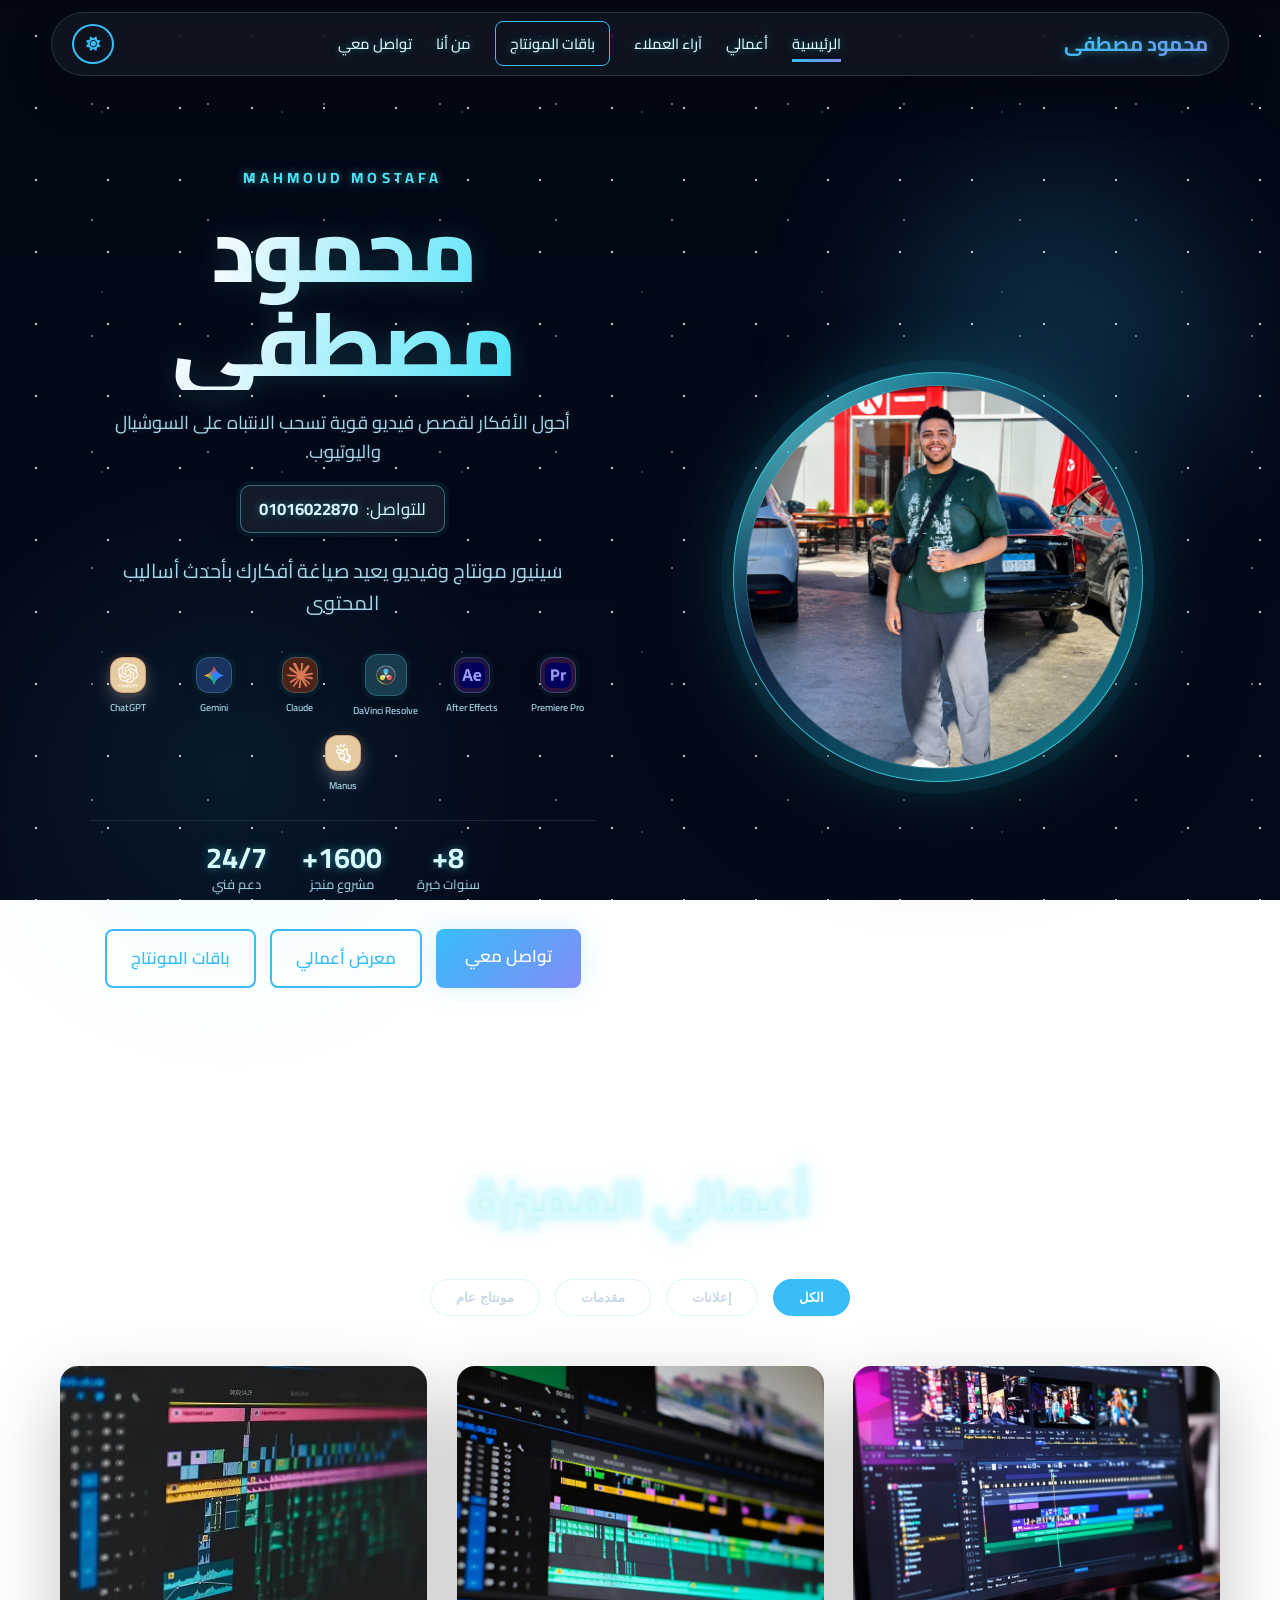
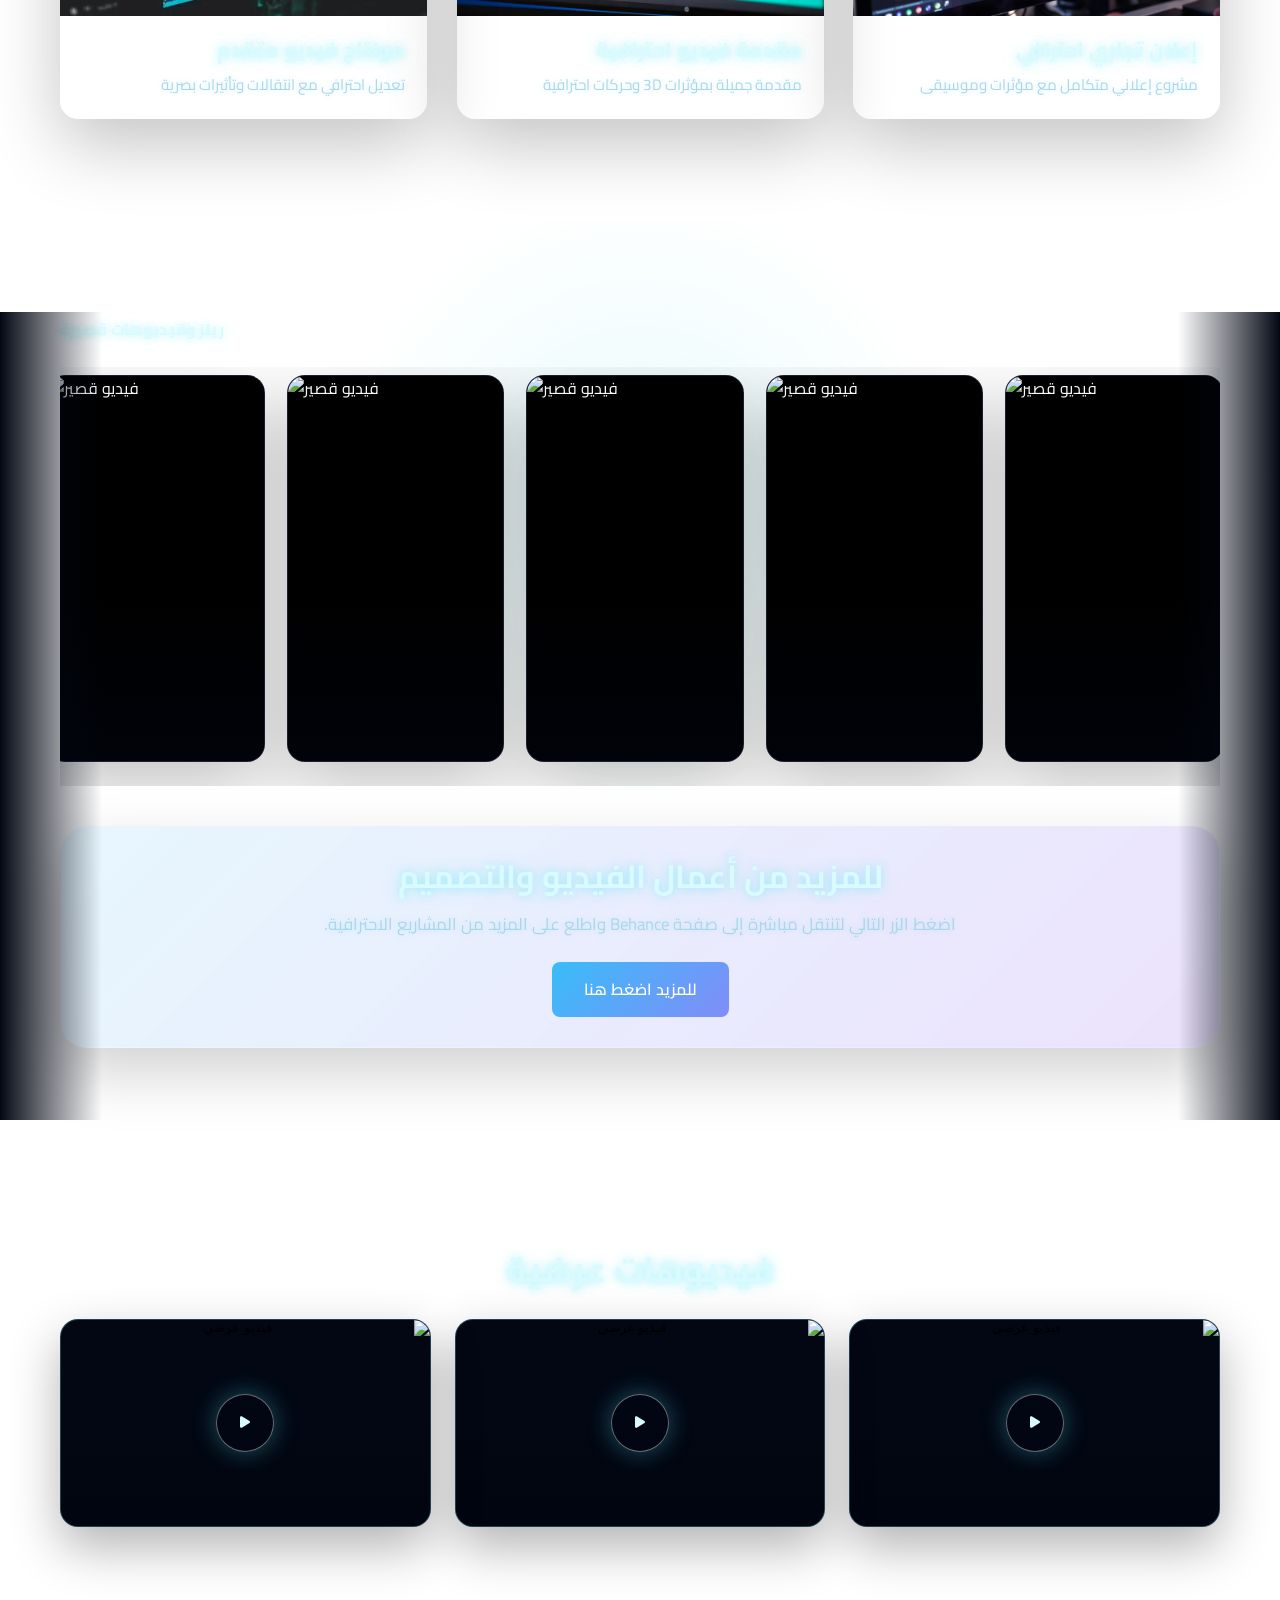
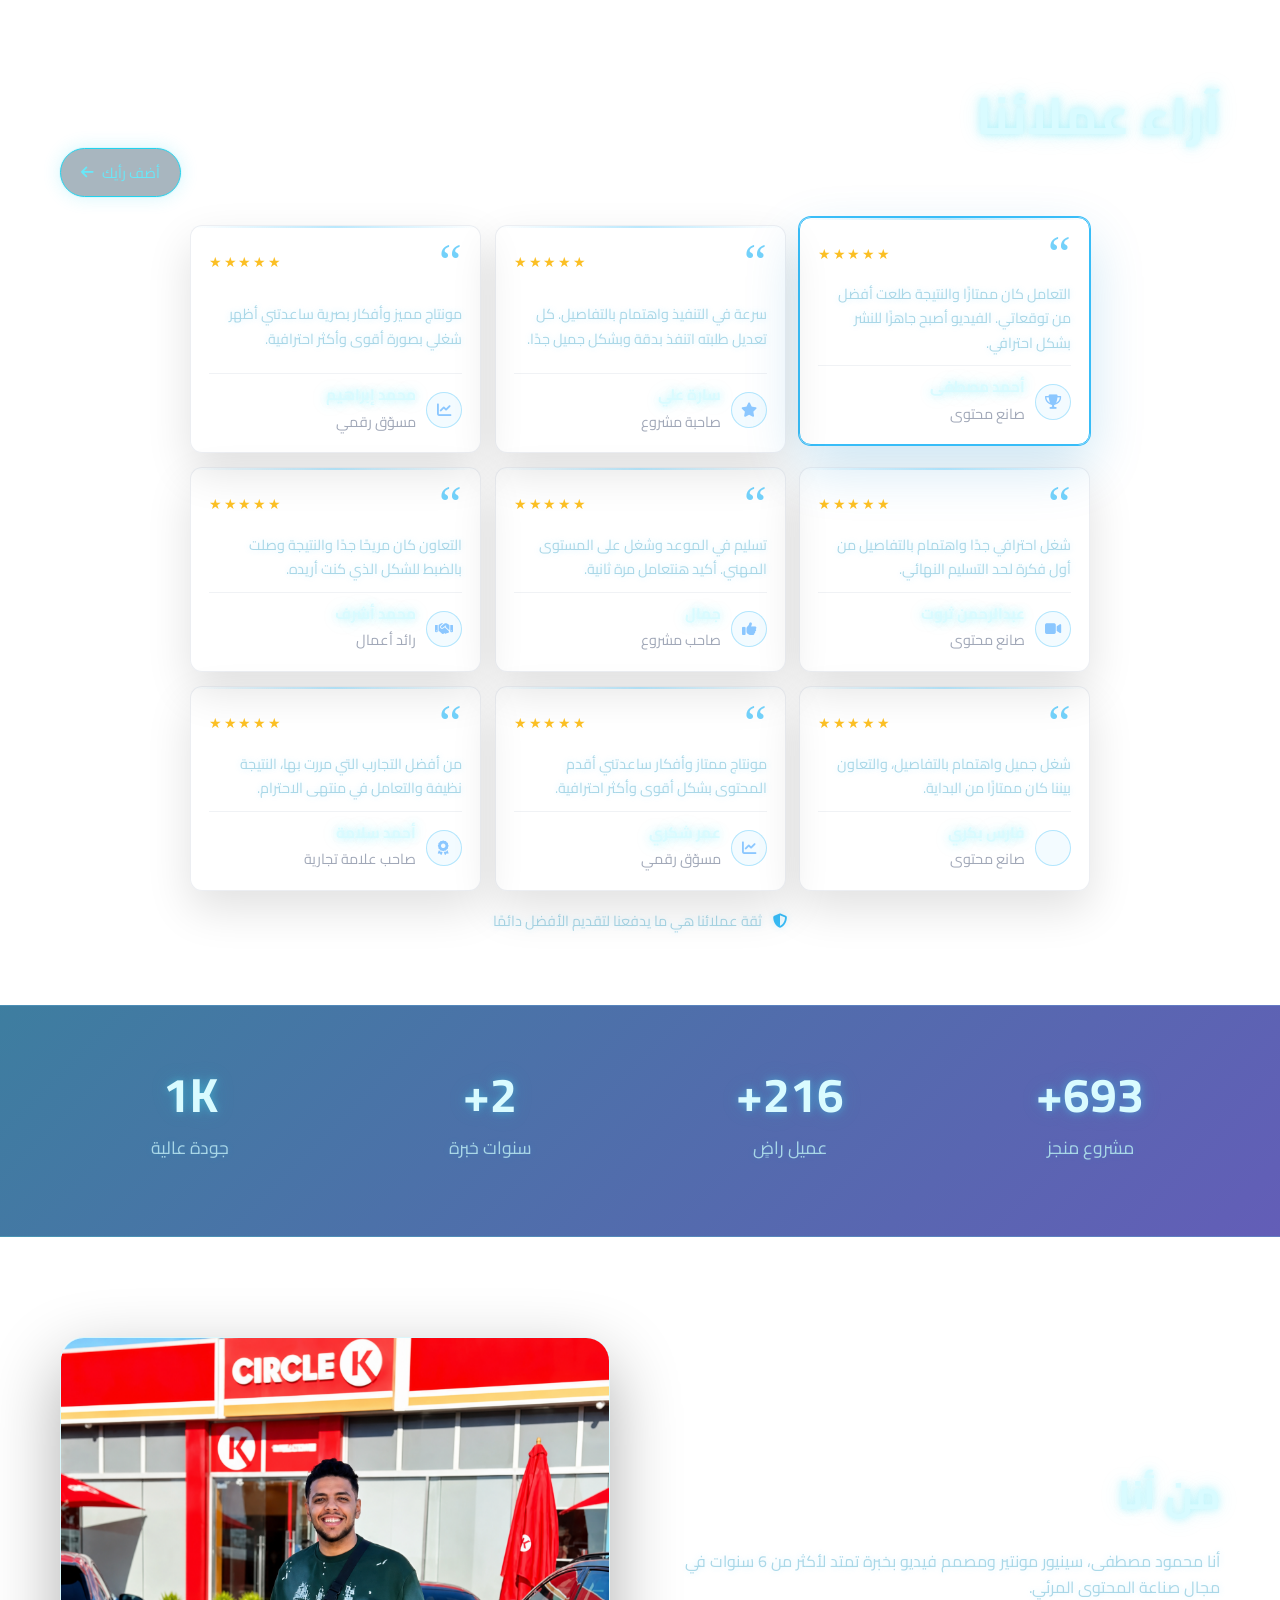
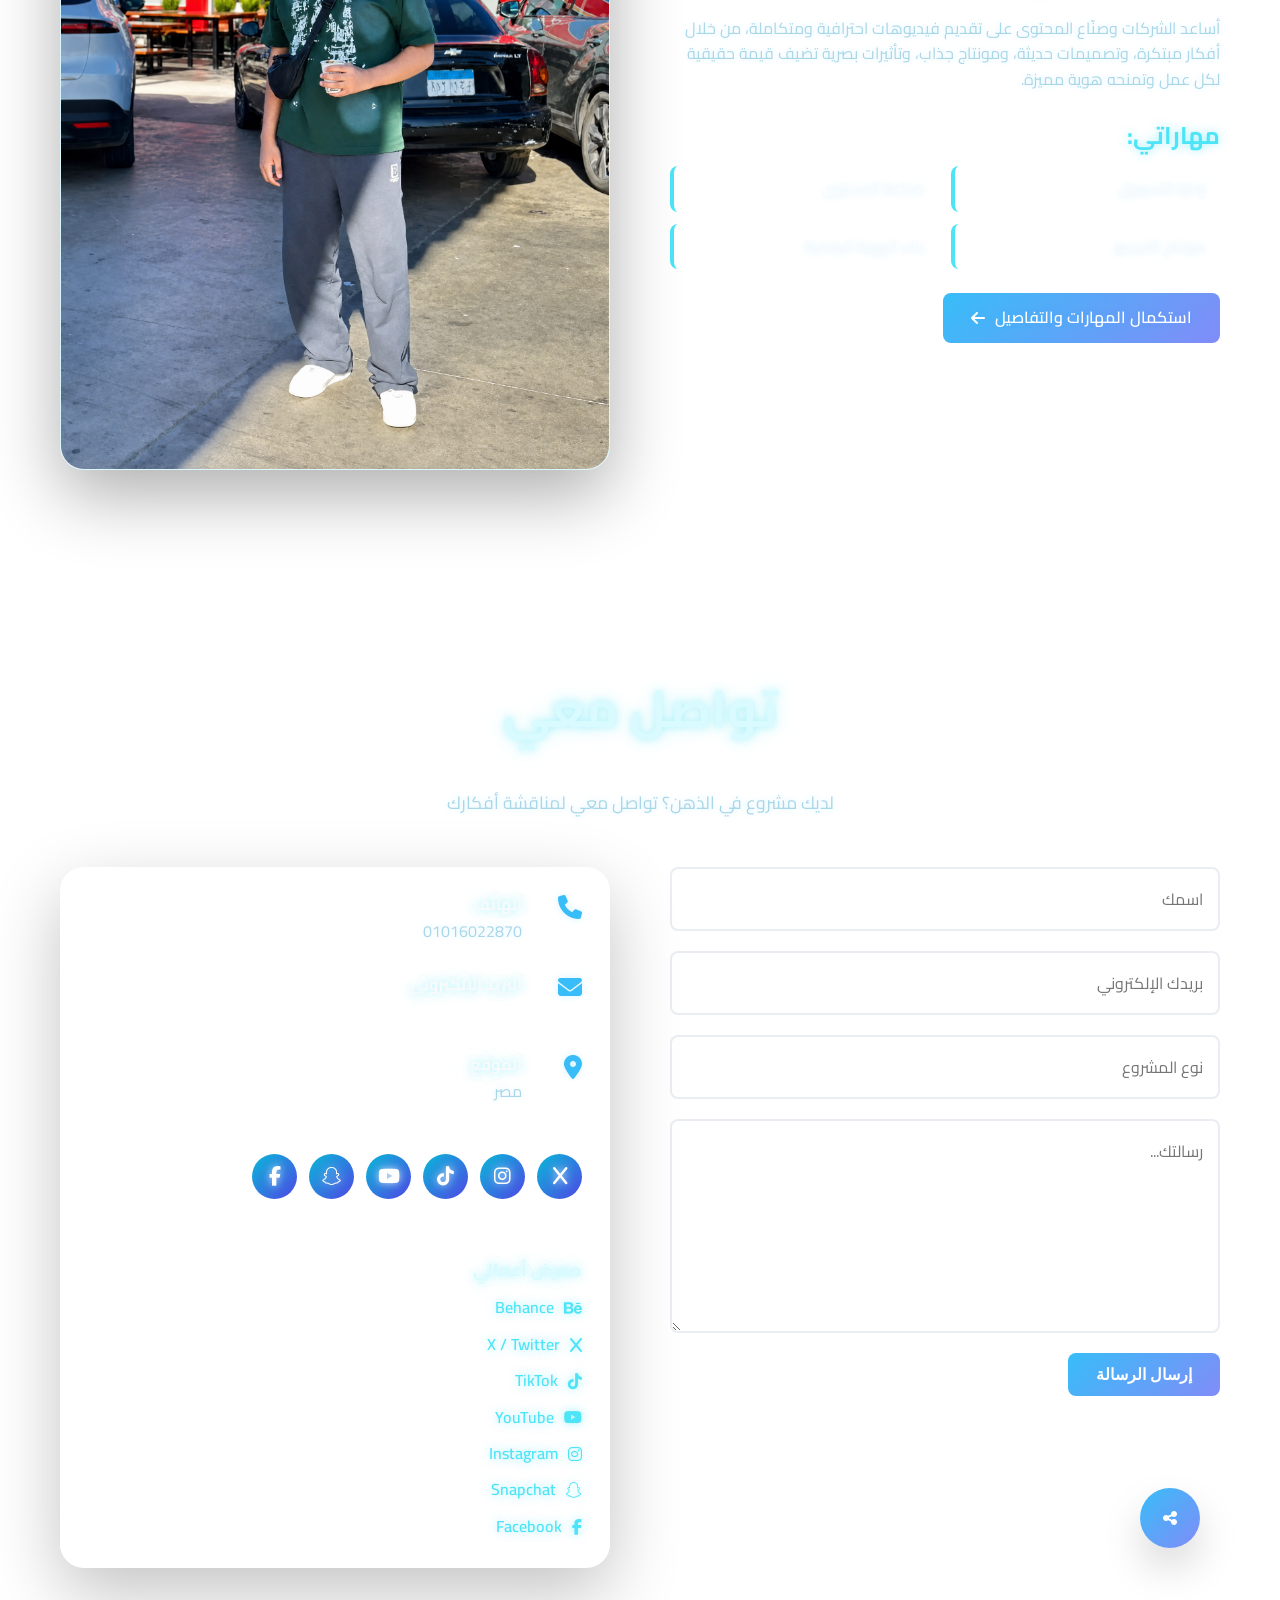
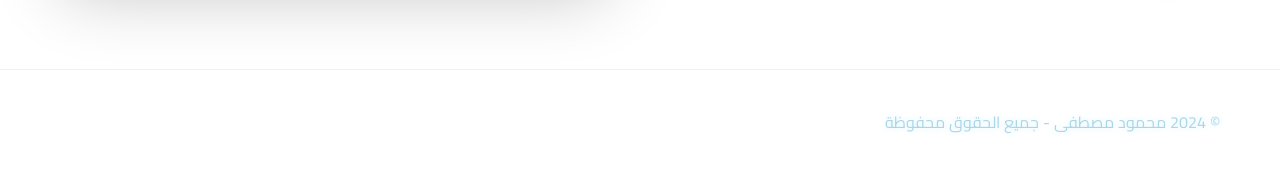
==== index.html @ 80c5bb88 "Add files via upload" ====
<!DOCTYPE html>
<html lang="ar" dir="rtl">
<head>
    <meta charset="UTF-8">
    <meta name="viewport" content="width=device-width, initial-scale=1.0">
    <meta name="description" content="موقع محمود مصطفى لمونتاج الفيديو وتصميم المحتوى الإبداعي، متخصص في إعلانات 4K، مقدمات وسوشيال ميديا.">
    <title>محمود مصطفى - مصمم فيديو واحترافي المونتاج</title>
    <link rel="stylesheet" href="https://cdnjs.cloudflare.com/ajax/libs/font-awesome/6.4.0/css/all.min.css" referrerpolicy="no-referrer" />
    <link rel="stylesheet" href="css/style.css">
    <script type="application/ld+json">
    {
      "@context": "https://schema.org",
      "@type": "Person",
      "name": "Mahmoud Mostafa",
      "alternateName": "Mahmoud Mostafa",
      "jobTitle": "Video Editor",
      "url": "http://localhost:8000/",
      "telephone": "+201016022870",
      "sameAs": [
        "https://www.youtube.com/@Video._.editor-M",
        "https://www.facebook.com/mido.gamd.56/",
        "https://www.tiktok.com/@mahmoud.m.salama1",
        "https://www.behance.net/midofox3"
      ]
    }
    </script>
</head>
<body>
    <!-- Navigation Bar -->
    <nav class="navbar">
        <div class="container">
            <div class="logo">
                <h1 data-i18n="brandName">محمود مصطفى</h1>
                <p class="subtitle" data-i18n="brandSubtitle">مصمم فيديو احترافي</p>
            </div>
            <ul class="nav-menu">
                <li><a href="#home" class="active" data-i18n="navHome">الرئيسية</a></li>
                <li><a href="#portfolio" data-i18n="navPortfolio">أعمالي</a></li>
                <li><a href="#reviews" data-i18n="navShop">آراء العملاء</a></li>
                <li><a class="packages-nav-btn" href="editing-packages.html">باقات المونتاج</a></li>
                <li><a href="about.html" data-i18n="navAbout">معلومات</a></li>
                <li><a href="#contact" data-i18n="navContact">تواصل معي</a></li>
            </ul>
            <div class="nav-actions">
                <button id="themeToggle" class="btn btn-secondary theme-toggle-btn" type="button" aria-label="تبديل الوضع" data-i18n="themeButtonDark">
                    <span class="theme-icon"><i class="fa-solid fa-moon"></i></span>
                </button>
            </div>
                <button class="hamburger" type="button" aria-label="فتح القائمة" aria-expanded="false">
                <span></span>
                <span></span>
                <span></span>
                </button>
        </div>
    </nav>

    <!-- Hero Section -->
    <section id="home" class="hero">
        <div class="hero-content">
            <p class="hero-small-title">Mahmoud Mostafa</p>
            <h1> محمود مصطفى</h1>
            <p class="hero-tagline">أحول الأفكار لقصص فيديو قوية تسحب الانتباه على السوشيال واليوتيوب.</p>
            <p class="hero-phone">للتواصل: <a href="tel:01016022870">01016022870</a></p>
            <p class="hero-desc">سينيور مونتاج وفيديو يعيد صياغة أفكارك بأحدث أساليب المحتوى</p>
            <div class="software-stack" aria-label="البرامج والأدوات المستخدمة">
                <span class="software-item premiere"><img src="logos/download-removebg-preview.png" alt="Premiere Pro" onerror="this.hidden=true"><i class="icon-fallback fab fa-adobe" aria-hidden="true"></i><small>Premiere Pro</small></span>
                <span class="software-item after-effects"><img src="logos/download__1_-removebg-preview.png" alt="After Effects" onerror="this.hidden=true"><i class="icon-fallback fab fa-adobe" aria-hidden="true"></i><small>After Effects</small></span>
                <span class="software-item davinci"><img src="logos/images-removebg-preview.png" alt="DaVinci Resolve" onerror="this.hidden=true"><i class="icon-fallback fas fa-film" aria-hidden="true"></i><small>DaVinci Resolve</small></span>
                <span class="software-item claude"><img src="logos/download__2_-removebg-preview.png" alt="Claude" onerror="this.hidden=true"><i class="icon-fallback fas fa-comment-dots" aria-hidden="true"></i><small>Claude</small></span>
                <span class="software-item gemini"><img src="logos/download__1_-removebg-preview (1).png" alt="Gemini" onerror="this.hidden=true"><i class="icon-fallback fas fa-wand-magic-sparkles" aria-hidden="true"></i><small>Gemini</small></span>
                <span class="software-item chatgpt"><img src="logos/download-removebg-preview (1).png" alt="ChatGPT" onerror="this.hidden=true"><i class="icon-fallback fas fa-robot" aria-hidden="true"></i><small>ChatGPT</small></span>
                <span class="software-item manus"><img src="logos/download__3_-removebg-preview.png" alt="Manus" onerror="this.hidden=true"><i class="icon-fallback fas fa-brain" aria-hidden="true"></i><small>Manus</small></span>
            </div>
            <div class="hero-stats" aria-label="إحصائيات محمود مصطفى">
                <div class="hero-stat"><strong>8+</strong><span>سنوات خبرة</span></div>
                <div class="hero-stat"><strong>1600+</strong><span>مشروع منجز</span></div>
                <div class="hero-stat"><strong>24/7</strong><span>دعم فني</span></div>
            </div>
            <div class="hero-buttons">
                <a href="#contact" class="btn btn-primary">تواصل معي</a>
                <a href="#portfolio" class="btn btn-secondary">معرض أعمالي</a>
                <a href="editing-packages.html" class="btn btn-secondary">باقات المونتاج</a>
            </div>
        </div>
        <div class="hero-background">
            <div class="profile-card">
                <div class="profile-glow"></div>
                <img src="images/cleaned_background_enhanced.png" alt="محمود مصطفى" class="hero-photo">
            </div>
        </div>
    </section>

    <!-- Portfolio Section -->
    <section id="portfolio" class="portfolio">
        <div class="container">
            <h2 class="section-title">أعمالي المميزة</h2>
            <div class="filter-buttons">
                <button class="filter-btn active" data-filter="all">الكل</button>
                <button class="filter-btn" data-filter="promo">إعلانات</button>
                <button class="filter-btn" data-filter="intro">مقدمات</button>
                <button class="filter-btn" data-filter="edit">مونتاج عام</button>
            </div>
            
            <div class="portfolio-grid">
                <div class="portfolio-item" data-category="promo" onclick="window.open('https://www.behance.net/gallery/236027327/reel-islamgroub-marketing-agency-egypet', '_blank', 'noopener,noreferrer')">
                    <div class="portfolio-image">
                        <img src="images/1159372.png" alt="شاشة مونتاج وفيديو تجهيز المشروع">
                    </div>
                    <div class="portfolio-info">
                        <h3>إعلان تجاري احترافي</h3>
                        <p>مشروع إعلاني متكامل مع مؤثرات وموسيقى</p>
                    </div>
                </div>

                <div class="portfolio-item" data-category="intro" onclick="window.open('https://www.behance.net/gallery/244733517/For-an-English-courses-company', '_blank', 'noopener,noreferrer')">
                    <div class="portfolio-image">
                        <img src="images/تحرير-الفديو.png" alt="واجهة تحرير فيديو ولوحة ألوان">
                    </div>
                    <div class="portfolio-info">
                        <h3>مقدمة فيديو احترافية</h3>
                        <p>مقدمة جميلة بمؤثرات 3D وحركات احترافية</p>
                    </div>
                </div>

                <div class="portfolio-item" data-category="edit" onclick="window.open('https://www.behance.net/gallery/236021239/reel-wosoolnet-marketing-agency-saudia-AR', '_blank', 'noopener,noreferrer')">
                    <div class="portfolio-image">
                        <img src="images/أهمية-مونتاج-الفيديو.png" alt="شاشة تحرير فيديو ومونتاج متقدم">
                    </div>
                    <div class="portfolio-info">
                        <h3>مونتاج فيديو متقدم</h3>
                        <p>تعديل احترافي مع انتقالات وتأثيرات بصرية</p>
                    </div>
                </div>
            </div>
        </div>
    </section>

    <!-- Video Gallery Section -->
    <section id="videos" class="video-gallery">
        <div class="container">
            <h2 class="section-title">ريلز وفيديوهات قصيرة</h2>
            <div class="video-grid" id="videoGrid"></div>
            <div class="video-cta-card">
                <div class="video-cta-content">
                    <h3>للمزيد من أعمال الفيديو والتصميم</h3>
                    <p>اضغط الزر التالي لتنتقل مباشرة إلى صفحة Behance واطلع على المزيد من المشاريع الاحترافية.</p>
                    <a class="btn btn-primary video-cta-btn" href="https://www.behance.net/midofox3" target="_blank" rel="noopener noreferrer">للمزيد اضغط هنا</a>
                </div>
            </div>
        </div>
    </section>

    <!-- Horizontal Video Section -->
    <section id="horizontal-videos" class="horizontal-video-gallery">
        <div class="container">
            <h2 class="section-title">فيديوهات عرضية</h2>
            <div class="horizontal-video-grid" id="horizontalVideoGrid"></div>
        </div>
    </section>

    <!-- Client Reviews Section -->
    <section id="reviews" class="reviews-section">
        <div class="container">
            <div class="reviews-heading">
                <div>
                    <h2 class="section-title">آراء عملائنا</h2>
                </div>
                <button class="reviews-add-btn" id="reviewsAddButton" type="button">أضف رأيك <i class="fas fa-arrow-left"></i></button>
            </div>

            <form class="review-form" id="reviewForm" hidden>
                <div class="review-form-fields">
                    <input name="reviewerName" type="text" placeholder="اسمك" required>
                    <input name="reviewerRole" type="text" placeholder="مجالك أو وظيفتك" required>
                    <div class="review-rating" role="radiogroup" aria-label="التقييم">
                        <input name="reviewRating" type="hidden" value="5">
                        <button class="rating-star is-selected" type="button" data-rating="1" aria-label="نجمة واحدة">★</button>
                        <button class="rating-star is-selected" type="button" data-rating="2" aria-label="نجمتان">★</button>
                        <button class="rating-star is-selected" type="button" data-rating="3" aria-label="3 نجوم">★</button>
                        <button class="rating-star is-selected" type="button" data-rating="4" aria-label="4 نجوم">★</button>
                        <button class="rating-star is-selected" type="button" data-rating="5" aria-label="5 نجوم">★</button>
                    </div>
                </div>
                <textarea name="reviewText" rows="3" placeholder="اكتب رأيك في التعامل والنتيجة" required></textarea>
                <div class="review-form-actions">
                    <button class="btn btn-primary" type="submit">نشر الرأي</button>
                </div>
            </form>

            <div class="reviews-grid" aria-live="polite">
                <article class="review-card is-active">
                    <div class="review-card-top">
                        <span class="review-quote" aria-hidden="true">“</span>
                        <div class="review-stars" aria-label="5 نجوم">★★★★★</div>
                    </div>
                    <p>التعامل كان ممتازًا والنتيجة طلعت أفضل من توقعاتي. الفيديو أصبح جاهزًا للنشر بشكل احترافي.</p>
                    <div class="review-author">
                        <span class="review-author-icon" aria-hidden="true"><i class="fas fa-trophy"></i></span>
                        <div><h3>أحمد مصطفى</h3><span>صانع محتوى</span></div>
                    </div>
                </article>
                <article class="review-card">
                    <div class="review-card-top">
                        <span class="review-quote" aria-hidden="true">“</span>
                        <div class="review-stars" aria-label="5 نجوم">★★★★★</div>
                    </div>
                    <p>سرعة في التنفيذ واهتمام بالتفاصيل. كل تعديل طلبته اتنفذ بدقة وبشكل جميل جدًا.</p>
                    <div class="review-author">
                        <span class="review-author-icon" aria-hidden="true"><i class="fas fa-star"></i></span>
                        <div><h3>سارة علي</h3><span>صاحبة مشروع</span></div>
                    </div>
                </article>
                <article class="review-card">
                    <div class="review-card-top">
                        <span class="review-quote" aria-hidden="true">“</span>
                        <div class="review-stars" aria-label="5 نجوم">★★★★★</div>
                    </div>
                    <p>مونتاج مميز وأفكار بصرية ساعدتني أظهر شغلي بصورة أقوى وأكثر احترافية.</p>
                    <div class="review-author">
                        <span class="review-author-icon" aria-hidden="true"><i class="fas fa-chart-line"></i></span>
                        <div><h3>محمد إبراهيم</h3><span>مسوّق رقمي</span></div>
                    </div>
                </article>
                <article class="review-card">
                    <div class="review-card-top"><span class="review-quote" aria-hidden="true">“</span><div class="review-stars" aria-label="5 نجوم">★★★★★</div></div>
                    <p>شغل احترافي جدًا واهتمام بالتفاصيل من أول فكرة لحد التسليم النهائي.</p>
                    <div class="review-author"><span class="review-author-icon" aria-hidden="true"><i class="fas fa-video"></i></span><div><h3>عبدالرحمن ثروت</h3><span>صانع محتوى</span></div></div>
                </article>
                <article class="review-card">
                    <div class="review-card-top"><span class="review-quote" aria-hidden="true">“</span><div class="review-stars" aria-label="5 نجوم">★★★★★</div></div>
                    <p>تسليم في الموعد وشغل على المستوى المهني. أكيد هنتعامل مرة ثانية.</p>
                    <div class="review-author"><span class="review-author-icon" aria-hidden="true"><i class="fas fa-thumbs-up"></i></span><div><h3>جمال</h3><span>صاحب مشروع</span></div></div>
                </article>
                <article class="review-card">
                    <div class="review-card-top"><span class="review-quote" aria-hidden="true">“</span><div class="review-stars" aria-label="5 نجوم">★★★★★</div></div>
                    <p>التعاون كان مريحًا جدًا والنتيجة وصلت بالضبط للشكل الذي كنت أريده.</p>
                    <div class="review-author"><span class="review-author-icon" aria-hidden="true"><i class="fas fa-handshake"></i></span><div><h3>محمد أشرف</h3><span>رائد أعمال</span></div></div>
                </article>
                <article class="review-card">
                    <div class="review-card-top"><span class="review-quote" aria-hidden="true">“</span><div class="review-stars" aria-label="5 نجوم">★★★★★</div></div>
                    <p>شغل جميل واهتمام بالتفاصيل، والتعاون بيننا كان ممتازًا من البداية.</p>
                    <div class="review-author"><span class="review-author-icon" aria-hidden="true"><i class="fas fa-sparkles"></i></span><div><h3>فارس بكري</h3><span>صانع محتوى</span></div></div>
                </article>
                <article class="review-card">
                    <div class="review-card-top"><span class="review-quote" aria-hidden="true">“</span><div class="review-stars" aria-label="5 نجوم">★★★★★</div></div>
                    <p>مونتاج ممتاز وأفكار ساعدتني أقدم المحتوى بشكل أقوى وأكثر احترافية.</p>
                    <div class="review-author"><span class="review-author-icon" aria-hidden="true"><i class="fas fa-chart-line"></i></span><div><h3>عمر شكري</h3><span>مسوّق رقمي</span></div></div>
                </article>
                <article class="review-card">
                    <div class="review-card-top"><span class="review-quote" aria-hidden="true">“</span><div class="review-stars" aria-label="5 نجوم">★★★★★</div></div>
                    <p>من أفضل التجارب التي مررت بها، النتيجة نظيفة والتعامل في منتهى الاحترام.</p>
                    <div class="review-author"><span class="review-author-icon" aria-hidden="true"><i class="fas fa-award"></i></span><div><h3>أحمد سلامة</h3><span>صاحب علامة تجارية</span></div></div>
                </article>
            </div>
            <p class="reviews-trust"><i class="fas fa-shield-alt"></i> ثقة عملائنا هي ما يدفعنا لتقديم الأفضل دائمًا</p>
        </div>
    </section>

    <!-- Stats Section -->
    <section class="stats">
        <div class="container">
            <div class="stat-item">
                <h3>1600+</h3>
                <p>مشروع منجز</p>
            </div>
            <div class="stat-item">
                <h3>500+</h3>
                <p>عميل راضٍ</p>
            </div>
            <div class="stat-item">
                <h3>6+</h3>
                <p>سنوات خبرة</p>
            </div>
            <div class="stat-item">
                <h3>4K</h3>
                <p>جودة عالية</p>
            </div>
        </div>
    </section>

    <!-- About Section -->
    <section id="about" class="about">
        <div class="container">
            <div class="about-content">
                <div class="about-text">
                    <h2 data-i18n="aboutTitle">من أنا</h2>
                    <p data-i18n="aboutIntro">أنا محمود مصطفى، أساعد الشركات والبراندات على بناء حضورها وصناعة محتواها وتسويق خدماتها من خلال حلول إبداعية متكاملة.</p>
                    <p data-i18n="aboutDetail">لا أقدم خدمة مونتاج فقط؛ أحوّل الأفكار إلى محتوى واضح ومؤثر يساعد مشروعك على الظهور والنمو.</p>
                    <h3 data-i18n="aboutSkillsTitle">مهاراتي:</h3>
                    <ul class="skills-list">
                        <li>إدارة التسويق</li>
                        <li>صناعة المحتوى</li>
                        <li>مونتاج الفيديو</li>
                        <li>بناء الهوية الرقمية</li>
                    </ul>
                    <a class="btn btn-primary about-details-btn" href="about.html">استكمال المهارات والتفاصيل <i class="fas fa-arrow-left"></i></a>
                </div>
                <div class="about-image">
                    <img src="images/cleaned_background_enhanced.png" alt="محمود مصطفى">
                </div>
            </div>
        </div>
    </section>

    <!-- Contact Section -->
    <section id="contact" class="contact">
        <div class="container">
            <h2 class="section-title" data-i18n="contactTitle">تواصل معي</h2>
            <p class="section-desc" data-i18n="contactDesc">لديك مشروع في الذهن؟ تواصل معي لمناقشة أفكارك</p>
            
            <div class="contact-container">
                <div class="contact-form">
                    <form id="contactForm">
                        <input type="text" name="name" placeholder="اسمك" required>
                        <input type="email" name="email" placeholder="بريدك الإلكتروني" required>
                        <input type="text" name="projectType" placeholder="نوع المشروع" required>
                        <textarea name="message" placeholder="رسالتك..." rows="6" required></textarea>
                        <button type="submit" class="btn btn-primary">إرسال الرسالة</button>
                    </form>
                </div>
                <div class="contact-info">
                    <div class="info-item">
                        <i class="fas fa-phone"></i>
                        <div>
                            <h4>الهاتف</h4>
                            <p>01016022870</p>
                        </div>
                    </div>
                    <div class="info-item">
                        <i class="fas fa-envelope"></i>
                        <div>
                            <h4>البريد الإلكتروني</h4>
                            <p><a href="mailto:mahmoud229sa@gmail.com">mahmoud229sa@gmail.com</a></p>
                        </div>
                    </div>
                    <div class="info-item">
                        <i class="fas fa-map-marker-alt"></i>
                        <div>
                            <h4>الموقع</h4>
                            <p>مصر</p>
                        </div>
                    </div>
                    <div class="social-links">
                        <a href="https://x.com/hooda_233" target="_blank" rel="noopener noreferrer" title="X"><i class="fab fa-x"></i></a>
                        <a href="https://www.instagram.com/hooda_2_3_0?igsh=MWt6cWJnM3VqNzc0Yw%3D%3D" target="_blank" rel="noopener noreferrer" title="Instagram"><i class="fab fa-instagram"></i></a>
                        <a href="https://www.tiktok.com/@mahmoud.m.salama1" target="_blank" rel="noopener noreferrer" title="TikTok"><i class="fab fa-tiktok"></i></a>
                        <a href="https://www.youtube.com/@Video._.editor-M" target="_blank" rel="noopener noreferrer" title="YouTube"><i class="fab fa-youtube"></i></a>
                        <a href="https://www.snapchat.com/@mahmoudzaza423?share_id=EEAjTh-YMs4&locale=en-US" target="_blank" rel="noopener noreferrer" title="Snapchat"><i class="fab fa-snapchat"></i></a>
                        <a href="https://www.facebook.com/mido.gamd.56?rdid=AMWvdU5IqCt3Bhzx&share_url=https%3A%2F%2Fwww.facebook.com%2Fshare%2F185pNppve4%2F#" target="_blank" rel="noopener noreferrer" title="Facebook"><i class="fab fa-facebook-f"></i></a>
                    </div>
                    <div class="work-links">
                        <h4>معرض أعمالي</h4>
                        <ul>
                            <li><a href="https://www.behance.net/midofox3" target="_blank" rel="noopener noreferrer"><i class="fab fa-behance"></i> Behance</a></li>
                            <li><a href="https://x.com/hooda_233" target="_blank" rel="noopener noreferrer"><i class="fab fa-x"></i> X / Twitter</a></li>
                            <li><a href="https://www.tiktok.com/@mahmoud.m.salama1" target="_blank" rel="noopener noreferrer"><i class="fab fa-tiktok"></i> TikTok</a></li>
                            <li><a href="https://www.youtube.com/@Video._.editor-M" target="_blank" rel="noopener noreferrer"><i class="fab fa-youtube"></i> YouTube</a></li>
                            <li><a href="https://www.instagram.com/hooda_2_3_0?igsh=MWt6cWJnM3VqNzc0Yw%3D%3D" target="_blank" rel="noopener noreferrer"><i class="fab fa-instagram"></i> Instagram</a></li>
                            <li><a href="https://www.snapchat.com/@mahmoudzaza423?share_id=EEAjTh-YMs4&locale=en-US" target="_blank" rel="noopener noreferrer"><i class="fab fa-snapchat"></i> Snapchat</a></li>
                            <li><a href="https://www.facebook.com/mido.gamd.56?rdid=AMWvdU5IqCt3Bhzx&share_url=https%3A%2F%2Fwww.facebook.com%2Fshare%2F185pNppve4%2F#" target="_blank" rel="noopener noreferrer"><i class="fab fa-facebook-f"></i> Facebook</a></li>
                        </ul>
                    </div>
                    <a href="https://linktr.ee/MahmoudFiga" target="_blank" rel="noopener noreferrer" class="floating-social-btn" title="رابط السوشيال ميديا"> <i class="fas fa-share-alt"></i> </a>
                </div>
            </div>
        </div>
    </section>

    <!-- Footer -->
    <footer class="footer">
        <div class="container">
            <p>&copy; 2024 محمود مصطفى - جميع الحقوق محفوظة</p>
            <ul class="footer-links">
                <li><a href="#home">الرئيسية</a></li>
                <li><a href="#portfolio">أعمالي</a></li>
                <li><a href="#reviews">آراء العملاء</a></li>
                <li><a href="#contact">تواصل</a></li>
            </ul>
        </div>
    </footer>

    <div class="video-modal" id="videoModal" aria-hidden="true">
        <div class="video-modal-backdrop"></div>
        <div class="video-modal-content" role="dialog" aria-modal="true" aria-label="عرض الفيديو">
            <button class="video-modal-close" aria-label="إغلاق الفيديو">×</button>
            <iframe
                class="video-modal-player"
                src=""
                title="YouTube Shorts Player"
                referrerpolicy="strict-origin-when-cross-origin"
                allow="autoplay; encrypted-media; picture-in-picture"
                allowfullscreen
            ></iframe>
        </div>
    </div>

    <script src="https://cdn.jsdelivr.net/npm/@supabase/supabase-js@2"></script>
    <script src="js/supabase-config.js"></script>
    <script src="js/main.js"></script>
</body>
</html>
---- css/style.css ----
/* ============================================
   Global Styles
   ============================================ */

@import url('https://fonts.googleapis.com/css2?family=Cairo:wght@400;500;600;700;800&display=swap');

* {
    margin: 0;
    padding: 0;
    box-sizing: border-box;
}

:root {
    --primary-color: #0284c7;
    --secondary-color: #4f46e5;
    --dark-bg: #f8fafc;
    --light-bg: #eef6ff;
    --surface: rgba(255, 255, 255, 0.92);
    --surface-strong: #ffffff;
    --surface-soft: rgba(15, 23, 42, 0.04);
    --text-color: #0f172a;
    --light-text: #475569;
    --border-color: rgba(15, 23, 42, 0.14);
    --page-gradient: linear-gradient(180deg, #f8fafc 0%, #eaf4ff 100%);
    --navbar-bg: rgba(255, 255, 255, 0.94);
    --hero-bg: radial-gradient(circle at top right, rgba(14, 165, 233, 0.16), transparent 30%), linear-gradient(135deg, #f8fbff 0%, #e7f0ff 100%);
    --success-color: #22c55e;
}

body.dark-mode {
    --primary-color: #38bdf8;
    --secondary-color: #818cf8;
    --dark-bg: #040616;
    --light-bg: #081026;
    --surface: rgba(255, 255, 255, 0.06);
    --surface-strong: rgba(255, 255, 255, 0.1);
    --surface-soft: rgba(255, 255, 255, 0.025);
    --text-color: #f8fafc;
    --light-text: #a1a8b8;
    --border-color: rgba(148, 163, 184, 0.18);
    --page-gradient: linear-gradient(180deg, #040616 0%, #02040e 100%);
    --navbar-bg: rgba(4, 6, 22, 0.95);
    --hero-bg: radial-gradient(circle at top right, rgba(56, 189, 248, 0.14), transparent 30%), radial-gradient(circle at 90% 20%, rgba(129, 140, 248, 0.12), transparent 20%), linear-gradient(135deg, #040616 0%, #081026 100%);
    --success-color: #22c55e;
    background-color: var(--dark-bg);
    color: var(--text-color);
}

html {
    scroll-behavior: smooth;
}

body {
    font-family: 'Cairo', sans-serif;
    line-height: 1.6;
    color: var(--text-color);
    background: var(--page-gradient);
    min-height: 100vh;
}

html {
    min-height: 100%;
}

.container {
    max-width: 1200px;
    margin: 0 auto;
    padding: 0 20px;
}

/* ============================================
   Typography
   ============================================ */

h1, h2, h3, h4, h5, h6 {
    font-family: 'Cairo', sans-serif;
    font-weight: 700;
    line-height: 1.2;
    margin-bottom: 10px;
}

h2 {
    font-size: 2.5rem;
    color: var(--text-color);
}

h3 {
    font-size: 1.5rem;
    color: var(--text-color);
}

p {
    color: var(--light-text);
    margin-bottom: 15px;
}

/* ============================================
   Buttons
   ============================================ */

.btn {
    display: inline-block;
    padding: 12px 28px;
    border: none;
    border-radius: 8px;
    font-size: 1rem;
    font-weight: 600;
    cursor: pointer;
    transition: all 0.3s ease;
    text-decoration: none;
    text-align: center;
}

.btn-primary {
    background: linear-gradient(135deg, var(--primary-color), var(--secondary-color));
    color: white;
}

.btn-primary:hover {
    transform: translateY(-2px);
    box-shadow: 0 10px 20px rgba(124, 58, 237, 0.3);
}

.btn-secondary {
    background: transparent;
    color: var(--primary-color);
    border: 2px solid var(--primary-color);
}

.btn-secondary:hover {
    background: var(--primary-color);
    color: white;
}

.theme-toggle-btn {
    display: inline-flex;
    align-items: center;
    justify-content: center;
    padding: 0;
    width: 40px;
    height: 40px;
    min-width: 42px;
    border-radius: 50%;
    line-height: 2;
}

.theme-toggle-btn .theme-icon {
    display: inline-flex;
    align-items: center;
    justify-content: center;
    width: 1rem;
    height: 1rem;
    font-size: 0.9rem;
}

.theme-toggle-btn .theme-label {
    display: none;
}

.btn-small {
    padding: 8px 16px;
    font-size: 0.9rem;
}

/* ============================================
   Navigation Bar
   ============================================ */

.navbar {
    background: var(--navbar-bg);
    box-shadow: 0 20px 40px rgba(0, 0, 0, 0.5);
    position: sticky;
    top: 0;
    z-index: 1000;
}

.navbar .container {
    display: flex;
    justify-content: space-between;
    align-items: center;
    padding: 15px 20px;
    gap: 12px;
}

.logo {
    display: block;
    text-decoration: none;
    color: inherit;
}

.logo h1,
.logo .subtitle {
    margin: 0;
}

.intro-banner {
    background: rgba(255, 255, 255, 0.02);
    border-bottom: 1px solid rgba(148, 163, 184, 0.1);
}

.intro-card {
    display: flex;
    justify-content: space-between;
    align-items: center;
    gap: 20px;
    padding: 18px 24px;
    border-radius: 18px;
    background: rgba(255, 255, 255, 0.03);
    border: 1px solid rgba(148, 163, 184, 0.1);
}

.intro-text {
    color: var(--text-color);
    font-size: 1rem;
    line-height: 1.7;
}

.intro-phone {
    display: inline-block;
    padding: 14px 22px;
    border-radius: 999px;
    background: linear-gradient(135deg, var(--primary-color), var(--secondary-color));
    color: white;
    font-weight: 700;
    text-decoration: none;
}

.logo h1 {
    font-size: 1.8rem;
    background: linear-gradient(135deg, var(--primary-color), var(--secondary-color));
    -webkit-background-clip: text;
    -webkit-text-fill-color: transparent;
    background-clip: text;
}

.logo .subtitle {
    font-size: 0.8rem;
    color: var(--light-text);
    margin: 0;
}

.nav-menu {
    display: flex;
    list-style: none;
    gap: 30px;
}

.nav-menu.active {
    display: flex;
    flex-direction: column;
    position: absolute;
    top: 100%;
    right: 0;
    left: 0;
    background: rgba(4, 6, 22, 0.98);
    border-bottom: 1px solid rgba(255, 255, 255, 0.08);
    padding: 20px;
    gap: 18px;
}

.nav-menu.active li {
    width: 100%;
}

.nav-menu.active a {
    width: 100%;
    display: block;
    padding: 10px 0;
}

.nav-menu a {
    text-decoration: none;
    color: var(--text-color);
    font-weight: 500;
    transition: color 0.3s ease;
    position: relative;
}

.nav-menu a:hover,
.nav-menu a.active {
    color: var(--primary-color);
}

.nav-menu a.packages-nav-btn {
    padding: 8px 14px;
    border: 1px solid var(--primary-color);
    border-radius: 8px;
    color: var(--primary-color);
}

.nav-menu a.packages-nav-btn:hover {
    background: var(--primary-color);
    color: #04111d;
}

.nav-menu a.active::after {
    content: '';
    position: absolute;
    bottom: -5px;
    right: 0;
    width: 100%;
    height: 3px;
    background: linear-gradient(135deg, var(--primary-color), var(--secondary-color));
}

.hamburger {
    display: none;
    flex-direction: column;
    justify-content: center;
    align-items: center;
    width: 44px;
    height: 44px;
    cursor: pointer;
    border: 0;
    padding: 0;
    background: transparent;
    border-radius: 10px;
}

.hamburger span {
    width: 24px;
    height: 3px;
    background: var(--primary-color);
    margin: 2.5px 0;
    transition: 0.3s;
    border-radius: 2px;
}

.hamburger.active span:nth-child(1) {
    transform: translateY(8px) rotate(45deg);
}

.hamburger.active span:nth-child(2) {
    opacity: 0;
}

.hamburger.active span:nth-child(3) {
    transform: translateY(-8px) rotate(-45deg);
}

/* ============================================
   Hero Section
   ============================================ */

.hero {
    display: grid;
    grid-template-columns: minmax(0, 1fr) minmax(320px, 1.2fr);
    gap: 40px;
    align-items: center;
    padding: 90px 20px 80px;
    background: var(--hero-bg);
    min-height: 720px;
    position: relative;
}

.reveal-item {
    opacity: 0;
    transform: translateY(30px);
    transition: opacity 0.8s ease, transform 0.8s ease;
    will-change: opacity, transform;
}

.reveal-visible {
    opacity: 1;
    transform: translateY(0);
}

.hero::after {
    content: '';
    position: absolute;
    right: 5%;
    top: 10%;
    width: 320px;
    height: 320px;
    border-radius: 50%;
    background: rgba(56, 189, 248, 0.14);
    filter: blur(55px);
}

.hero-content {
    animation: slideInRight 0.8s ease;
}

.hero-content h1 {
    font-size: clamp(3rem, 5vw, 5rem);
    margin-bottom: 20px;
    color: white;
    line-height: 1.05;
    letter-spacing: -0.04em;
}

.hero-small-title {
    font-size: 0.95rem;
    text-transform: uppercase;
    letter-spacing: 0.3em;
    color: var(--primary-color);
    margin-bottom: 12px;
}

.hero-tagline {
    font-size: 1.15rem;
    color: var(--light-text);
    max-width: 620px;
    margin-bottom: 18px;
}

.hero-phone {
    font-size: 1.05rem;
    color: white;
    margin-bottom: 22px;
}

.hero-phone a {
    color: white;
    text-decoration: underline;
}

.hero-desc {
    font-size: 1.35rem;
    color: #e9f1ff;
    margin-bottom: 35px !important;
    max-width: 620px;
}

.hero-buttons {
    display: flex;
    gap: 20px;
}

.hero-buttons .btn {
    padding: 15px 35px;
    font-size: 1.05rem;
}

.hero-background {
    display: flex;
    justify-content: center;
    align-items: center;
    animation: slideInLeft 0.8s ease;
}

.profile-card {
    width: 100%;
    max-width: 420px;
    aspect-ratio: 1;
    border-radius: 36px;
    position: relative;
    overflow: hidden;
    background: linear-gradient(180deg, rgba(255,255,255,0.08), rgba(255,255,255,0.01));
    border: 1px solid rgba(255, 255, 255, 0.12);
    box-shadow: 0 35px 100px rgba(0, 0, 0, 0.35);
    display: grid;
    grid-template-rows: 1fr auto;
}

.hero-photo {
    width: 100%;
    height: 100%;
    object-fit: cover;
}

.profile-glow {
    position: absolute;
    inset: 0;
    background: radial-gradient(circle at 20% 20%, rgba(255,255,255,0.18), transparent 30%);
    pointer-events: none;
}

.profile-content {
    position: relative;
    z-index: 1;
    width: 100%;
    padding: 24px;
    background: linear-gradient(180deg, rgba(0, 0, 0, 0.75), rgba(10, 14, 30, 0.55));
    backdrop-filter: blur(12px);
    border-top: 1px solid rgba(255,255,255,0.08);
}

.profile-content h3 {
    font-size: 2rem;
    color: white;
    margin-bottom: 8px;
}

.profile-content p {
    color: rgba(255,255,255,0.85);
    font-size: 1rem;
    margin-bottom: 16px;
}

.profile-badges {
    display: flex;
    flex-wrap: wrap;
    gap: 10px;
}

.profile-badges span {
    padding: 8px 14px;
    border-radius: 999px;
    background: rgba(255,255,255,0.12);
    color: white;
    font-size: 0.85rem;
    border: 1px solid rgba(255,255,255,0.12);
}

.form-success {
    margin-top: 18px;
    padding: 16px 18px;
    border-radius: 16px;
    background: rgba(56, 189, 248, 0.15);
    border: 1px solid rgba(56, 189, 248, 0.28);
    color: white;
    font-size: 0.98rem;
}

body.dark-mode .navbar,
body.dark-mode .portfolio-item,
body.dark-mode .product-card,
body.dark-mode .product-card {
    background: rgba(255, 255, 255, 0.05);
    border-color: rgba(148, 163, 184, 0.2);
}

body.dark-mode .navbar {
    box-shadow: 0 20px 40px rgba(0, 0, 0, 0.25);
}

body.dark-mode .footer,
body.dark-mode .shop,
body.dark-mode .portfolio,
body.dark-mode .about,
body.dark-mode .contact {
    background: var(--dark-bg);
}

body.dark-mode .nav-menu a,
body.dark-mode .logo .subtitle,
body.dark-mode .section-title,
body.dark-mode h1,
body.dark-mode p,
body.dark-mode .section-desc,
body.dark-mode .hero-desc {
    color: var(--text-color);
}

body.dark-mode .portfolio-info,
body.dark-mode .product-info,
body.dark-mode .about-text,
body.dark-mode .contact-info,
body.dark-mode .info-item h4,
body.dark-mode .info-item p,
body.dark-mode .social-links a {
    color: var(--text-color);
}

.portfolio {
    padding: 80px 20px;
    background-color: var(--dark-bg);
}

.section-title {
    text-align: center;
    margin-bottom: 50px;
    font-size: 2.5rem;
}

.filter-buttons {
    display: flex;
    justify-content: center;
    gap: 15px;
    margin-bottom: 50px;
    flex-wrap: wrap;
}

.filter-btn {
    padding: 10px 25px;
    border: 1px solid rgba(255, 255, 255, 0.12);
    background: rgba(255, 255, 255, 0.04);
    border-radius: 25px;
    cursor: pointer;
    font-weight: 600;
    transition: all 0.3s ease;
    color: var(--text-color);
}

.filter-btn:hover,
.filter-btn.active {
    background: var(--primary-color);
    color: white;
    border-color: var(--primary-color);
}

.portfolio-grid {
    display: grid;
    grid-template-columns: repeat(auto-fit, minmax(300px, 1fr));
    gap: 30px;
}

.portfolio-item {
    background: var(--surface);
    border-radius: 12px;
    overflow: hidden;
    box-shadow: 0 10px 30px rgba(0, 0, 0, 0.35);
    transition: transform 0.3s ease, box-shadow 0.3s ease;
    cursor: pointer;
}

.portfolio-item:hover {
    transform: translateY(-10px);
    box-shadow: 0 15px 30px rgba(0, 0, 0, 0.15);
}

.portfolio-image {
    position: relative;
    overflow: hidden;
    height: 250px;
}

.portfolio-image img {
    width: 100%;
    height: 100%;
    object-fit: cover;
    transition: transform 0.3s ease;
}

.portfolio-item:hover .portfolio-image img {
    transform: scale(1.1);
}

.portfolio-overlay {
    position: absolute;
    top: 0;
    left: 0;
    right: 0;
    bottom: 0;
    background: rgba(124, 58, 237, 0.8);
    display: flex;
    justify-content: center;
    align-items: center;
    opacity: 0;
    transition: opacity 0.3s ease;
}

.portfolio-item:hover .portfolio-overlay {
    opacity: 1;
}

.portfolio-link {
    width: 60px;
    height: 60px;
    background: rgba(255, 255, 255, 0.08);
    border-radius: 50%;
    display: flex;
    justify-content: center;
    align-items: center;
    color: var(--primary-color);
    font-size: 1.5rem;
    text-decoration: none;
    transition: transform 0.3s ease;
}

.portfolio-link:hover {
    transform: scale(1.2);
}

.portfolio-info {
    padding: 20px;
}

.portfolio-info h3 {
    margin-bottom: 10px;
    font-size: 1.3rem;
}

.portfolio-info p {
    font-size: 0.95rem;
    margin-bottom: 0;
}

/* ============================================
   Video Gallery Section
   ============================================ */

.video-gallery {
    position: relative;
    overflow: hidden;
    padding: 80px 20px;
    background-color: #020713;
    background-image: radial-gradient(rgba(56, 189, 248, 0.2) 1px, transparent 1px), linear-gradient(180deg, #020713 0%, #050a1b 100%);
    background-size: 72px 72px, 100% 100%;
}

.video-gallery .section-title {
    position: relative;
    z-index: 1;
    margin: 0 0 28px;
    color: #d9f8ff;
    font-size: 1rem;
    text-align: left;
    letter-spacing: 0.02em;
}

.video-gallery .section-desc {
    margin-bottom: 40px;
}

.video-grid {
    position: relative;
    z-index: 1;
    display: flex;
    direction: ltr;
    gap: 22px;
    overflow-x: auto;
    padding: 8px 4px 24px;
    scroll-snap-type: none;
    scrollbar-width: thin;
    scrollbar-color: var(--primary-color) transparent;
    scroll-behavior: auto;
    overscroll-behavior-x: contain;
    touch-action: pan-x;
}

.video-gallery::before,
.video-gallery::after {
    content: '';
    position: absolute;
    top: 92px;
    bottom: 28px;
    width: 8vw;
    z-index: 2;
    pointer-events: none;
}

.video-gallery::before {
    left: 0;
    background: linear-gradient(90deg, #020713, transparent);
}

.video-gallery::after {
    right: 0;
    background: linear-gradient(270deg, #020713, transparent);
}

.video-card {
    flex: 0 0 clamp(176px, 17vw, 218px);
    aspect-ratio: 9 / 16;
    position: relative;
    background: #020713;
    border: 1px solid rgba(255, 255, 255, 0.1);
    border-radius: 18px;
    overflow: hidden;
    box-shadow: 0 20px 50px rgba(0, 0, 0, 0.18);
    transition: transform 0.35s ease, border-color 0.35s ease, box-shadow 0.35s ease;
    cursor: pointer;
    scroll-snap-align: start;
}

.video-card.is-pressed {
    transform: translateY(-6px);
    border-color: var(--primary-color);
}

.video-card.long-pressed {
    animation: videoCardPulse 0.8s ease-in-out infinite alternate;
    border-color: var(--primary-color);
    box-shadow: 0 0 0 5px rgba(56, 189, 248, 0.18), 0 24px 55px rgba(0, 0, 0, 0.3);
}

.video-card:hover {
    transform: translateY(-6px);
    border-color: rgba(109, 224, 239, 0.7);
    box-shadow: 0 24px 55px rgba(0, 0, 0, 0.42), 0 0 24px rgba(28, 215, 235, 0.14);
}

.video-card::after {
    position: absolute;
    bottom: 16px;
    right: 16px;
    padding: 8px 14px;
    border-radius: 999px;
    background: rgba(0, 0, 0, 0.6);
    color: white;
    font-size: 0.85rem;
    opacity: 0;
    transition: opacity 0.25s ease;
    pointer-events: none;
}

.video-card:hover::after {
    opacity: 1;
}

.video-preview {
    width: 100%;
    height: 100%;
    object-fit: cover;
    background: #000;
    display: block;
    transform: none;
}

.video-card-content {
    display: none;
}

.video-more-card {
    display: none;
}

.video-more-btn {
    width: 100%;
    border: none;
    border-radius: 999px;
    padding: 12px 16px;
    background: linear-gradient(135deg, var(--primary-color), var(--secondary-color));
    color: white;
    font-weight: 700;
    cursor: pointer;
    transition: transform 0.2s ease, box-shadow 0.2s ease;
}

.video-more-btn:hover {
    transform: translateY(-2px);
    box-shadow: 0 10px 18px rgba(56, 189, 248, 0.22);
}

@keyframes videoCardPulse {
    from { transform: translateY(-6px); }
    to { transform: translateY(-9px); }
}

@media (prefers-reduced-motion: reduce) {
    .video-grid,
    .video-card,
    .video-card.long-pressed {
        animation: none;
        transition: none;
    }
}

.video-modal {
    position: fixed;
    inset: 0;
    display: flex;
    align-items: center;
    justify-content: center;
    background: rgba(0, 0, 0, 0.88);
    opacity: 0;
    pointer-events: none;
    transition: opacity 0.25s ease;
    z-index: 2000;
}

.video-modal.open {
    opacity: 1;
    pointer-events: auto;
}

.video-modal-backdrop {
    position: absolute;
    inset: 0;
    background: rgba(0, 0, 0, 0.95);
}

.video-modal-content {
    position: relative;
    width: min(100%, 1080px);
    max-height: 90vh;
    padding: 18px;
    background: rgba(6, 10, 22, 0.95);
    border-radius: 24px;
    box-shadow: 0 35px 120px rgba(0, 0, 0, 0.45);
    z-index: 1;
}

.video-modal-close {
    position: absolute;
    top: 14px;
    right: 14px;
    width: 44px;
    height: 44px;
    border: none;
    border-radius: 50%;
    background: rgba(255, 255, 255, 0.08);
    color: white;
    font-size: 1.4rem;
    cursor: pointer;
}

.video-modal-player {
    width: 100%;
    height: auto;
    max-height: calc(90vh - 70px);
    border-radius: 18px;
    background: #000;
}

.video-modal.short .video-modal-content {
    display: grid;
    place-items: center;
    width: min(95vw, 440px);
    max-width: 420px;
    max-height: 90vh;
    padding: 18px;
}

.video-modal.short .video-modal-player {
    width: min(95vw, 420px);
    aspect-ratio: 9 / 16;
    max-height: 90vh;
    border-radius: 16px;
    overflow: hidden;
    background: #000;
}

.video-card-content h3 {
    margin-bottom: 10px;
    font-size: 1.2rem;
    color: var(--text-color);
}

.video-card-content p {
    color: var(--light-text);
    line-height: 1.7;
}

.video-cta-card {
    margin-top: 40px;
    padding: 30px;
    border-radius: 28px;
    background: linear-gradient(135deg, rgba(56, 189, 248, 0.12), rgba(124, 58, 237, 0.15));
    border: 1px solid rgba(255, 255, 255, 0.12);
    box-shadow: 0 25px 60px rgba(0, 0, 0, 0.18);
}

.video-cta-content {
    max-width: 860px;
    margin: 0 auto;
    text-align: center;
}

.video-cta-card h3 {
    font-size: 2rem;
    color: white;
    margin-bottom: 16px;
}

.video-cta-card p {
    color: var(--light-text);
    font-size: 1.05rem;
    margin-bottom: 24px;
}

.video-cta-btn {
    padding: 15px 32px;
    font-size: 1rem;
}

/* ============================================
   Shop Section
   ============================================ */

.shop {
    padding: 80px 20px;
    background-color: var(--dark-bg);
}

.section-desc {
    text-align: center;
    margin-bottom: 50px;
    font-size: 1.1rem;
    color: var(--light-text);
}

.reviews-section {
    padding: 58px 20px;
    background: transparent;
}

.reviews-heading {
    display: flex;
    align-items: end;
    justify-content: space-between;
    color: #67e8f9;
    gap: 24px;
    margin-bottom: 28px;
}

.reviews-heading .section-desc {
    margin-bottom: 0;
    text-align: right;
}

.reviews-add-btn {
    display: inline-flex;
    align-items: center;
    gap: 8px;
    flex: 0 0 auto;
    padding: 10px 20px;
    border: 1px solid #22d3ee;
    border-radius: 999px;
    background: rgba(8, 47, 73, 0.35);
    color: #67e8f9;
    font-size: 0.9rem;
    font-family: inherit;
    cursor: pointer;
    text-decoration: none;
    box-shadow: 0 0 0 1px rgba(34, 211, 238, 0.08), 0 0 18px rgba(34, 211, 238, 0.2);
    transition: background 0.3s ease, color 0.3s ease, box-shadow 0.3s ease, transform 0.3s ease;
}

.reviews-add-btn:hover {
    background: rgba(34, 211, 238, 0.18);
    color: white;
    box-shadow: 0 0 0 1px rgba(34, 211, 238, 0.22), 0 0 28px rgba(34, 211, 238, 0.48);
    transform: translateY(-2px);
}

.review-form {
    width: min(100%, 700px);
    margin: 0 auto 28px;
    padding: 26px 28px 28px;
    border: 1px solid rgba(125, 211, 252, 0.3);
    border-radius: 24px;
    background: rgba(4, 10, 24, 0.72);
    box-shadow: 0 24px 60px rgba(0, 0, 0, 0.3), 0 0 28px rgba(56, 189, 248, 0.12), inset 0 1px 0 rgba(255, 255, 255, 0.08);
    animation: reviewFormIn 0.35s ease both;
}

.review-form[hidden] {
    display: none;
}

.review-form-fields {
    display: grid;
    grid-template-columns: 1fr 1fr;
    align-items: end;
    gap: 18px;
}

.review-form input,
.review-form textarea {
    width: 100%;
    padding: 14px 16px;
    border: 1px solid rgba(148, 163, 184, 0.2);
    border-radius: 14px;
    background: rgba(2, 7, 19, 0.62);
    color: #f8fafc;
    font: inherit;
}

.review-rating {
    display: flex;
    align-items: center;
    justify-content: flex-start;
    gap: 3px;
    min-height: 50px;
    direction: ltr;
}

.rating-star {
    padding: 0;
    border: 0;
    background: transparent;
    color: #64748b;
    font-size: 1.8rem;
    line-height: 1;
    cursor: pointer;
    text-shadow: 0 0 0 transparent;
    transition: color 0.2s ease, transform 0.2s ease, text-shadow 0.2s ease;
}

.rating-star.is-selected,
.rating-star:hover,
.rating-star:has(~ .rating-star:hover) {
    color: #fbbf24;
    text-shadow: 0 0 8px rgba(251, 191, 36, 0.8), 0 0 18px rgba(251, 191, 36, 0.45);
}

.rating-star:hover {
    transform: scale(1.12);
}

.review-form textarea {
    margin-top: 12px;
    resize: vertical;
    min-height: 110px;
}

.review-form input[name="reviewerRole"] {
    grid-column: 1 / -1;
}

.review-form-actions {
    display: grid;
    gap: 10px;
    margin-top: 12px;
}

.review-form-actions .btn {
    width: 100%;
    border-radius: 12px;
    background: #16d9ed;
    color: #02111b;
    box-shadow: 0 10px 24px rgba(22, 217, 237, 0.2);
}

@keyframes reviewFormIn {
    from { opacity: 0; transform: translateY(-8px); }
    to { opacity: 1; transform: translateY(0); }
}

@keyframes reviewCardIn {
    from { opacity: 0; transform: translateY(18px) scale(0.96); }
    to { opacity: 1; transform: translateY(0) scale(1); }
}

.review-card.review-card-new {
    animation: reviewCardIn 0.6s ease both;
}

.reviews-add-btn:hover {
    background: var(--primary-color);
    color: white;
}

.reviews-grid {
    display: grid;
    width: min(100%, 900px);
    margin: 0 auto;
    grid-template-columns: repeat(3, minmax(0, 1fr));
    gap: 14px;
}

.review-card {
    display: flex;
    position: relative;
    min-height: 205px;
    flex-direction: column;
    justify-content: space-between;
    padding: 18px;
    border: 1px solid var(--border-color);
    border-radius: 12px;
    background: var(--surface);
    box-shadow: 0 18px 45px rgba(0, 0, 0, 0.12);
    transition: transform 0.55s ease, border-color 0.35s ease, box-shadow 0.35s ease;
}

.review-card.is-active {
    border-color: var(--primary-color);
    box-shadow: 0 0 0 1px var(--primary-color), 0 22px 55px rgba(2, 132, 199, 0.2);
    transform: translateY(-8px);
}

.review-card::before {
    content: '';
    position: absolute;
    inset: 0 0 auto;
    height: 2px;
    background: linear-gradient(90deg, transparent, var(--primary-color), transparent);
    opacity: 0.35;
}

.review-card-top {
    display: flex;
    align-items: center;
    justify-content: space-between;
}

.review-quote {
    color: var(--primary-color);
    font-family: Georgia, serif;
    font-size: 3.2rem;
    line-height: 0.7;
    opacity: 0.7;
}

.review-author {
    display: flex;
    align-items: center;
    gap: 10px;
    padding-top: 12px;
    border-top: 1px solid rgba(148, 163, 184, 0.14);
}

.review-author-icon {
    display: grid;
    width: 36px;
    height: 36px;
    place-items: center;
    border: 1px solid rgba(56, 189, 248, 0.35);
    border-radius: 50%;
    background: rgba(56, 189, 248, 0.06);
    color: #8bc7ff;
    font-size: 0.9rem;
}

.review-card:hover:not(.is-active) {
    transform: translateY(-5px);
    border-color: var(--primary-color);
}

.review-stars {
    color: #fbbf24;
    font-size: 0.9rem;
    letter-spacing: 0.12em;
}

.review-card p {
    margin: 10px 0;
    color: var(--text-color);
    font-size: 0.9rem;
    line-height: 1.7;
}

.review-card h3 {
    margin-bottom: 4px;
    color: var(--text-color);
    font-size: 0.95rem;
}

.review-author > div > span {
    color: var(--light-text);
    font-size: 0.9rem;
}

.review-delete-btn {
    align-self: flex-start;
    margin-top: 10px;
    padding: 4px 0;
    border: 0;
    background: transparent;
    color: #f87171;
    font: inherit;
    font-size: 0.78rem;
    cursor: pointer;
    opacity: 0.78;
    transition: color 0.2s ease, opacity 0.2s ease;
}

.review-delete-btn:hover {
    color: #ef4444;
    opacity: 1;
}

.reviews-dots {
    display: flex;
    justify-content: center;
    gap: 9px;
    margin-top: 28px;
}

.reviews-dots span {
    width: 7px;
    height: 7px;
    border-radius: 50%;
    background: #64748b;
    transition: width 0.3s ease, background 0.3s ease;
}

.reviews-dots span.active {
    width: 24px;
    border-radius: 999px;
    background: var(--primary-color);
}

.reviews-trust {
    margin-top: 18px;
    color: var(--light-text);
    text-align: center;
    font-size: 0.9rem;
}

.reviews-trust i {
    margin-inline-end: 8px;
    color: var(--primary-color);
}

.products-grid {
    display: grid;
    grid-template-columns: repeat(auto-fit, minmax(320px, 1fr));
    gap: 30px;
}

.product-card {
    background: var(--surface);
    border: 1px solid rgba(148, 163, 184, 0.16);
    border-radius: 12px;
    overflow: hidden;
    transition: all 0.3s ease;
    display: flex;
    flex-direction: column;
}

.product-card:hover {
    box-shadow: 0 10px 30px rgba(0, 0, 0, 0.15);
    transform: translateY(-5px);
    border-color: var(--primary-color);
}

.product-image {
    position: relative;
    overflow: hidden;
    height: 250px;
    background: linear-gradient(135deg, rgba(56, 189, 248, 0.12), rgba(129, 140, 248, 0.12));
}

.product-image img {
    width: 100%;
    height: 100%;
    object-fit: cover;
    transition: transform 0.3s ease;
}

.product-card:hover .product-image img {
    transform: scale(1.1);
}

.product-badge {
    position: absolute;
    top: 15px;
    right: 15px;
    background: var(--secondary-color);
    color: white;
    padding: 8px 15px;
    border-radius: 20px;
    font-size: 0.85rem;
    font-weight: 600;
}

.product-info {
    padding: 20px;
    display: flex;
    flex-direction: column;
    flex-grow: 1;
}

.product-info h3 {
    margin-bottom: 8px;
    font-size: 1.2rem;
}

.product-desc {
    font-size: 0.95rem;
    margin-bottom: 15px;
    flex-grow: 1;
}

.product-features {
    display: flex;
    flex-direction: column;
    gap: 8px;
    margin-bottom: 15px;
    font-size: 0.9rem;
}

.product-features span {
    color: var(--light-text);
}

.product-features i {
    color: var(--success-color);
    margin-left: 8px;
}

.product-footer {
    display: flex;
    justify-content: space-between;
    align-items: center;
    padding-top: 15px;
    border-top: 1px solid var(--border-color);
}

.price {
    font-size: 1.5rem;
    font-weight: 700;
    color: var(--primary-color);
}

/* ============================================
   Stats Section
   ============================================ */

.stats {
    background: linear-gradient(135deg, #2563eb, #7c3aed);
    color: white;
    padding: 60px 20px;
}

.stats .container {
    display: grid;
    grid-template-columns: repeat(auto-fit, minmax(200px, 1fr));
    gap: 40px;
}

.stat-item {
    text-align: center;
}

.stat-item h3 {
    font-size: 3rem;
    margin-bottom: 10px;
    color: white;
}

.stat-item p {
    font-size: 1.1rem;
    color: rgba(255, 255, 255, 0.9);
}

/* ============================================
   About Section
   ============================================ */

.about {
    padding: 80px 20px;
    background-color: var(--dark-bg);
}

.about-content {
    display: grid;
    grid-template-columns: 1fr 1fr;
    gap: 60px;
    align-items: center;
}

.about-text h2 {
    margin-bottom: 30px;
}

.about-text h3 {
    margin: 30px 0 15px;
    color: var(--primary-color);
}

.skills-list {
    list-style: none;
    display: grid;
    grid-template-columns: 1fr 1fr;
    gap: 12px;
}

.skills-list li {
    padding: 10px 15px;
    background: rgba(255, 255, 255, 0.05);
    border-radius: 8px;
    border-left: 4px solid var(--primary-color);
    color: var(--text-color);
}

.about-details-btn {
    display: inline-flex;
    align-items: center;
    gap: 10px;
    margin-top: 24px;
}

.about-details-page {
    min-height: 100vh;
}

.about-details-hero {
    padding: 110px 20px 80px;
    background: radial-gradient(circle at 80% 20%, rgba(56, 189, 248, 0.14), transparent 30%), transparent;
    text-align: center;
}

.about-details-hero .container {
    max-width: 850px;
}

.about-eyebrow {
    display: inline-block;
    margin-bottom: 18px;
    color: var(--primary-color);
    font-weight: 700;
}

.about-details-hero h2 {
    margin-bottom: 22px;
    font-size: clamp(2.2rem, 5vw, 4.4rem);
    background: linear-gradient(100deg, #f7fbff 25%, #4de4f7 85%);
    -webkit-background-clip: text;
    background-clip: text;
    -webkit-text-fill-color: transparent;
}

.about-details-hero p {
    color: var(--light-text);
    font-size: 1.1rem;
    line-height: 2;
}

.about-details-section {
    padding: 70px 20px;
}

.about-details-intro {
    display: grid;
    grid-template-columns: 1.5fr 0.8fr;
    align-items: center;
    gap: 50px;
}

.about-details-section h2 {
    margin-bottom: 24px;
    color: var(--text-color);
}

.about-statement {
    max-width: 780px;
    color: var(--text-color);
    font-size: 1.25rem;
    line-height: 2.1;
}

.about-details-highlight {
    display: flex;
    flex-direction: column;
    gap: 10px;
    padding: 30px;
    border: 1px solid rgba(56, 189, 248, 0.28);
    border-radius: 18px;
    background: var(--surface);
    box-shadow: 0 20px 55px rgba(0, 0, 0, 0.16);
}

.about-details-highlight i {
    color: var(--primary-color);
    font-size: 2rem;
}

.about-details-highlight strong {
    color: var(--text-color);
    font-size: 1.2rem;
}

.about-details-highlight span {
    color: var(--light-text);
}

.skills-details-section {
    background: transparent;
}

.skills-details-section h2 {
    text-align: center;
}

.skills-details-grid {
    display: grid;
    grid-template-columns: repeat(3, minmax(0, 1fr));
    gap: 20px;
}

.skills-group {
    padding: 24px;
    border: 1px solid var(--border-color);
    border-radius: 16px;
    background: var(--surface);
}

.skills-group h3 {
    display: flex;
    align-items: center;
    gap: 10px;
    margin-bottom: 20px;
    color: var(--primary-color);
    font-size: 1.15rem;
}

.skills-group h3 i {
    font-size: 1rem;
}

.skills-group ul {
    display: grid;
    gap: 10px;
    padding: 0;
    list-style: none;
}

.skills-group li {
    position: relative;
    padding-right: 18px;
    color: var(--light-text);
}

.skills-group li::before {
    content: '';
    position: absolute;
    top: 0.8em;
    right: 0;
    width: 6px;
    height: 6px;
    border-radius: 50%;
    background: var(--primary-color);
}

.about-details-cta {
    padding: 75px 20px;
    background: linear-gradient(135deg, rgba(7, 89, 133, 0.35), rgba(55, 48, 163, 0.3));
    text-align: center;
}

.about-details-cta h2 {
    color: white;
}

.about-details-cta p {
    margin-bottom: 24px;
    color: rgba(255, 255, 255, 0.82);
}

.about-image img {
    width: 100%;
    border-radius: 12px;
    box-shadow: 0 20px 40px rgba(0, 0, 0, 0.1);
}

/* ============================================
   Contact Section
   ============================================ */

.contact {
    padding: 80px 20px;
    background-color: var(--dark-bg);
}

.contact-container {
    display: grid;
    grid-template-columns: 1fr 1fr;
    gap: 60px;
}

.contact-form {
    background: transparent;
    border: 0;
    box-shadow: none;
}

.contact-form form {
    display: flex;
    flex-direction: column;
    gap: 20px;
}

.contact-form input,
.contact-form textarea {
    width: 100%;
    padding: 15px;
    margin: 0;
    border: 2px solid var(--border-color);
    border-radius: 8px;
    background: var(--surface-strong);
    color: var(--text-color);
    font-family: inherit;
    font-size: 1rem;
    transition: border-color 0.3s ease;
}

.contact-form input:focus,
.contact-form textarea:focus {
    outline: none;
    border-color: var(--primary-color);
}

.contact-form button {
    width: max-content;
    align-self: flex-start;
}

.contact-info {
    display: flex;
    flex-direction: column;
    gap: 30px;
}

.info-item {
    display: flex;
    gap: 20px;
}

.info-item i {
    font-size: 1.5rem;
    color: var(--primary-color);
    min-width: 40px;
}

.info-item h4 {
    color: var(--text-color);
    margin-bottom: 5px;
}

.info-item p {
    color: var(--light-text);
    margin-bottom: 0;
}

.social-links {
    display: flex;
    flex-wrap: wrap;
    gap: 12px;
    margin-top: 20px;
}

.social-links a {
    width: 45px;
    height: 45px;
    background: linear-gradient(135deg, var(--primary-color), var(--secondary-color));
    color: white;
    border-radius: 50%;
    display: flex;
    justify-content: center;
    align-items: center;
    text-decoration: none;
    font-size: 1.2rem;
    transition: transform 0.3s ease, opacity 0.3s ease;
}

.social-links a:hover {
    transform: translateY(-3px);
    opacity: 0.95;
}

.work-links {
    margin-top: 30px;
}

.work-links h4 {
    margin-bottom: 15px;
    color: var(--text-color);
    font-size: 1.1rem;
}

.work-links ul {
    list-style: none;
    padding: 0;
    display: grid;
    gap: 10px;
}

.work-links li a {
    display: inline-flex;
    align-items: center;
    gap: 10px;
    color: var(--primary-color);
    text-decoration: none;
    font-weight: 600;
    transition: color 0.3s ease;
}

.work-links li a:hover {
    color: var(--secondary-color);
}

.floating-social-btn {
    position: fixed;
    right: 20px;
    bottom: 20px;
    width: 60px;
    height: 60px;
    border-radius: 50%;
    background: linear-gradient(135deg, var(--primary-color), var(--secondary-color));
    color: white;
    display: flex;
    justify-content: center;
    align-items: center;
    text-decoration: none;
    box-shadow: 0 20px 40px rgba(0, 0, 0, 0.15);
    z-index: 999;
    transition: transform 0.3s ease, box-shadow 0.3s ease;
}

.floating-social-btn:hover {
    transform: translateY(-4px);
    box-shadow: 0 25px 45px rgba(0, 0, 0, 0.25);
}

/* ============================================
   Footer
   ============================================ */

.footer {
    background: var(--dark-bg);
    color: white;
    padding: 40px 20px;
    text-align: center;
}

.footer .container {
    display: flex;
    justify-content: space-between;
    align-items: center;
    flex-wrap: wrap;
    gap: 20px;
}

.footer p {
    color: white;
    margin-bottom: 0;
}

.footer-links {
    list-style: none;
    display: flex;
    gap: 25px;
}

.footer-links a {
    color: white;
    text-decoration: none;
    transition: color 0.3s ease;
}

.footer-links a:hover {
    color: var(--primary-color);
}

/* ============================================
   Animations
   ============================================ */

@keyframes slideInRight {
    from {
        opacity: 0;
        transform: translateX(-30px);
    }
    to {
        opacity: 1;
        transform: translateX(0);
    }
}

/* Personal portfolio hero refresh */
body {
    background-color: #020713;
    background-image: radial-gradient(rgba(56, 189, 248, 0.32) 1px, transparent 1px), linear-gradient(180deg, #020713 0%, #050a1b 100%);
    background-size: 82px 82px, 100% 100%;
}

.navbar {
    width: min(92%, 920px);
    margin: 12px auto 0;
    border: 1px solid rgba(148, 163, 184, 0.14);
    border-radius: 999px;
    background: rgba(4, 18, 39, 0.84);
    backdrop-filter: blur(16px);
}

.navbar .container {
    padding: 10px 20px;
}

.logo .subtitle {
    display: none;
}

.logo h1 {
    font-size: 1.25rem;
}

.hero {
    direction: ltr;
    grid-template-columns: minmax(0, 1fr) minmax(320px, 1fr);
    gap: clamp(35px, 7vw, 100px);
    min-height: 760px;
    padding: 90px max(20px, 7vw) 80px;
    background: radial-gradient(circle at 82% 12%, rgba(56, 189, 248, 0.14), transparent 24%), linear-gradient(135deg, #040616 0%, #081026 100%);
    overflow: hidden;
}

.hero-content {
    direction: rtl;
    text-align: center;
    align-self: center;
}

.hero-small-title {
    direction: ltr;
    text-align: center;
    color: #b9d8eb;
    font-size: 0.92rem;
    font-weight: 700;
    letter-spacing: 0.28em;
}

.hero-content h1 {
    margin-bottom: 18px;
    font-size: clamp(3.8rem, 7vw, 6.6rem);
    font-weight: 800;
    text-align: center;
    background: linear-gradient(100deg, #f7fbff 30%, #4de4f7 85%);
    -webkit-background-clip: text;
    -webkit-text-fill-color: transparent;
    background-clip: text;
}

.hero-tagline,
.hero-phone,
.hero-desc {
    text-align: left;
    margin-right: auto;
    margin-left: auto;
}

.hero-tagline,
.hero-phone,
.hero-desc {
    text-align: center;
}

.hero-tagline {
    max-width: 600px;
    color: #e1eaf5;
}

.hero-phone a {
    color: #dceeff;
}

.hero-desc {
    max-width: 560px;
    color: #dce5f2;
    font-size: 1.25rem;
}

.software-stack {
    display: flex;
    flex-wrap: wrap;
    justify-content: center;
    gap: 16px 18px;
    max-width: 680px;
    margin: 26px auto 0;
}

.software-item {
    display: inline-flex;
    flex-direction: column;
    align-items: center;
    justify-content: center;
    gap: 7px;
    min-width: 68px;
    padding: 0;
    border: 0;
    border-radius: 0;
    background: transparent;
    color: #c7d7e9;
    transition: transform 0.25s ease;
}

.software-item:hover {
    transform: translateY(-5px);
    background: transparent;
}

.software-item img {
    display: grid;
    width: 36px;
    height: 36px;
    place-items: center;
    border: 1px solid rgba(109, 224, 239, 0.25);
    border-radius: 13px;
    object-fit: contain;
    padding: 4px;
    background: rgba(9, 25, 47, 0.95);
    box-shadow: 0 0 0 4px rgba(42, 174, 196, 0.06), 0 8px 18px rgba(0, 0, 0, 0.24);
    transition: border-color 0.25s ease, box-shadow 0.25s ease;
}

.software-item:hover img {
    border-color: rgba(109, 224, 239, 0.85);
    box-shadow: 0 0 0 4px rgba(42, 174, 196, 0.12), 0 10px 24px rgba(22, 196, 220, 0.2);
}

.software-item .icon-fallback {
    display: none;
    width: 36px;
    height: 36px;
    place-items: center;
    border: 1px solid rgba(109, 224, 239, 0.25);
    border-radius: 13px;
    color: white;
    font-size: 0.9rem;
    background: rgba(9, 25, 47, 0.95);
    box-shadow: 0 0 0 4px rgba(42, 174, 196, 0.06), 0 8px 18px rgba(0, 0, 0, 0.24);
}

.software-item img[hidden] + .icon-fallback {
    display: grid;
}

.software-item small {
    color: #b6c8dc;
    font-size: 0.62rem;
    font-weight: 600;
    white-space: nowrap;
    text-align: center;
}

.premiere img { background: #2d123f; }
.after-effects img { background: #211344; }
.davinci img { background: #173c4d; }
.claude img { background: #492317; }
.gemini img { background: #19335e; }
.chatgpt img { background: #19335e; }
.manus img { background: #19335e; }

.davinci img {
    width: 42px;
    height: 42px;
}

.chatgpt img,
.manus img {
    background: #19335e;
    filter: none;
}

body.dark-mode .chatgpt img,
body.dark-mode .manus img {
    background: #19335e;
    filter: invert(1);
}


.hero-stats {
    display: flex;
    justify-content: center;
    gap: 35px;
    margin: 26px 0 34px;
    padding-top: 22px;
    border-top: 1px solid rgba(148, 163, 184, 0.18);
}

.hero-stat {
    display: grid;
    gap: 2px;
    text-align: center;
}

.hero-stat strong {
    color: #f8fbff;
    font-size: 1.8rem;
    line-height: 1;
}

.hero-stat span {
    color: #8fa4bf;
    font-size: 0.82rem;
}

.hero-buttons {
    justify-content: center;
    gap: 14px;
}

.hero-buttons .btn {
    min-width: 145px;
    padding: 14px 24px;
}

.hero-background {
    position: relative;
    z-index: 1;
}

.profile-card {
    width: min(100%, 410px);
    border-radius: 50%;
    aspect-ratio: 1;
    padding: 12px;
    background: linear-gradient(145deg, rgba(46, 222, 238, 0.9), rgba(42, 74, 134, 0.3) 42%, rgba(17, 188, 204, 0.7));
    border: 1px solid rgba(68, 235, 246, 0.7);
    box-shadow: 0 0 0 12px rgba(21, 113, 146, 0.14), 0 0 70px rgba(28, 215, 235, 0.28), 0 35px 100px rgba(0, 0, 0, 0.5);
    display: block;
    animation: profileFloat 5s ease-in-out infinite;
}

.hero-photo {
    display: block;
    border-radius: 50%;
    border: 1px solid rgba(255, 255, 255, 0.18);
}

.profile-content {
    position: absolute;
    right: 12%;
    bottom: 10%;
    width: auto;
    padding: 12px 18px;
    border: 1px solid rgba(255, 255, 255, 0.14);
    border-radius: 12px;
    background: rgba(3, 12, 29, 0.72);
    text-align: right;
}

.profile-content h3 {
    font-size: 1.15rem;
    margin-bottom: 3px;
}

.profile-content p {
    margin: 0;
    font-size: 0.82rem;
}

.profile-badges {
    display: none;
}

.hero-buttons .btn {
    position: relative;
    overflow: hidden;
}

.hero-buttons .btn::after {
    content: '';
    position: absolute;
    top: 0;
    bottom: 0;
    right: -55%;
    width: 35%;
    transform: skewX(-18deg);
    background: rgba(255, 255, 255, 0.25);
    transition: right 0.55s ease;
}

.hero-buttons .btn:hover::after {
    right: 120%;
}

@keyframes profileFloat {
    0%, 100% { transform: translateY(0); }
    50% { transform: translateY(-10px); }
}

@media (max-width: 980px) {
    .navbar {
        width: calc(100% - 20px);
    }

    .nav-menu {
        gap: 12px;
    }
}

@media (max-width: 768px) {
    .navbar {
        width: calc(100% - 24px);
    }

    .hero {
        grid-template-columns: 1fr;
        min-height: auto;
        padding: 64px 24px 70px;
        text-align: center;
    }

    .hero-background {
        grid-row: 1;
        margin-bottom: 20px;
    }

    .hero-content {
        grid-row: 2;
        text-align: center;
    }

    .hero-small-title,
    .hero-content h1,
    .hero-tagline,
    .hero-phone,
    .hero-desc {
        text-align: center;
    }

    .hero-content h1 {
        font-size: clamp(3rem, 14vw, 4.5rem);
    }

    .hero-stats,
    .hero-buttons {
        justify-content: center;
    }

    .hero-stats {
        gap: 20px;
    }
}

@media (max-width: 520px) {
    .navbar .container {
        gap: 8px;
        padding: 10px 12px;
    }

    .logo {
        flex: 1;
        min-width: 0;
    }

    .logo h1 {
        font-size: 1rem;
        white-space: nowrap;
    }

    .logo .subtitle {
        font-size: 0.68rem;
        line-height: 1.2;
    }

    .nav-actions {
        display: flex;
        align-items: center;
        justify-content: center;
        margin-left: 0;
    }
}

@media (max-width: 520px) {
    .navbar .container {
        padding: 8px 12px;
    }

    .logo h1 {
        font-size: 1rem;
    }

    .logo .subtitle {
        font-size: 0.72rem;
    }

    .nav-actions {
        margin-left: auto;
    }

    .hero {
        padding-left: 16px;
        padding-right: 16px;
    }

    .hero-buttons .btn,
    .btn {
        width: 100%;
    }
}

@media (max-width: 390px) {
    .navbar {
        width: calc(100% - 14px);
    }

    .nav-menu {
        gap: 8px;
    }

    .logo {
        min-width: 0;
    }

    .logo h1 {
        font-size: 0.9rem;
    }

    .hero-content h1 {
        font-size: clamp(2.4rem, 12vw, 3.3rem);
    }
}

@keyframes slideInLeft {
    from {
        opacity: 0;
        transform: translateX(30px);
    }
    to {
        opacity: 1;
        transform: translateX(0);
    }
}

/* ============================================
   Responsive Design
   ============================================ */

@media (max-width: 768px) {
    .hamburger {
        display: flex;
    }

    .nav-menu {
        display: none;
    }

    .hero {
        grid-template-columns: 1fr;
        padding: 50px 20px;
        min-height: auto;
    }

    .hero-content h1 {
        font-size: 2.5rem;
    }

    .hero-background {
        order: -1;
    }

    .video-placeholder {
        max-width: 300px;
    }

    h2 {
        font-size: 2rem;
    }

    .portfolio-grid,
    .products-grid,
    .reviews-grid {
        grid-template-columns: 1fr;
    }

    .review-card:not(.is-active) {
        display: none;
    }

    .reviews-heading {
        align-items: stretch;
        flex-direction: column;
        gap: 18px;
    }

    .reviews-heading .section-desc {
        text-align: center;
    }

    .reviews-add-btn {
        align-self: flex-start;
    }

    .review-form { padding: 20px 16px; }

    .review-form-fields { grid-template-columns: 1fr; }

    .about-details-hero { padding: 80px 20px 55px; }

    .about-details-intro,
    .skills-details-grid { grid-template-columns: 1fr; }

    .about-details-section { padding: 55px 20px; }

    .filter-buttons {
        gap: 10px;
    }

    .filter-btn {
        padding: 8px 15px;
        font-size: 0.9rem;
    }

    .stats .container {
        grid-template-columns: 1fr 1fr;
    }

    .about-content {
        grid-template-columns: 1fr;
        gap: 40px;
    }

    .contact-container {
        grid-template-columns: 1fr;
        gap: 40px;
    }

    .footer .container {
        flex-direction: column;
    }

    .footer-links {
        flex-direction: column;
        gap: 15px;
    }

    .skills-list {
        grid-template-columns: 1fr;
    }

    .hero-buttons {
        flex-direction: column;
    }

    .hero-buttons .btn {
        width: 100%;
    }
}

body:not(.dark-mode) {
    background-color: var(--dark-bg);
    background-image: linear-gradient(180deg, #f8fafc 0%, #eaf4ff 100%);
    background-size: 100% 100%;
}

body:not(.dark-mode) .navbar {
    background: var(--navbar-bg);
    box-shadow: 0 12px 30px rgba(15, 23, 42, 0.1);
}

body:not(.dark-mode) .nav-menu.active {
    background: rgba(255, 255, 255, 0.98);
    border-bottom-color: var(--border-color);
}

body:not(.dark-mode) .hero {
    background: var(--hero-bg);
}

body:not(.dark-mode) .hero-content h1 {
    background: linear-gradient(100deg, #0f172a 30%, #0284c7 85%);
    -webkit-background-clip: text;
    background-clip: text;
}

body:not(.dark-mode) .hero-small-title,
body:not(.dark-mode) .hero-tagline,
body:not(.dark-mode) .hero-desc,
body:not(.dark-mode) .software-item,
body:not(.dark-mode) .software-item small,
body:not(.dark-mode) .hero-stat span {
    color: var(--light-text);
}

body:not(.dark-mode) .hero-phone,
body:not(.dark-mode) .hero-phone a,
body:not(.dark-mode) .hero-stat strong {
    color: var(--text-color);
}

body:not(.dark-mode) .software-item img,
body:not(.dark-mode) .software-item .icon-fallback {
    background: #e0f2fe;
    color: var(--primary-color);
}

body:not(.dark-mode) .profile-content {
    background: rgba(255, 255, 255, 0.86);
    border-color: rgba(15, 23, 42, 0.12);
}

body:not(.dark-mode) .profile-content h3 {
    color: var(--text-color);
}

body:not(.dark-mode) .profile-content p {
    color: var(--light-text);
}

body:not(.dark-mode) .footer p,
body:not(.dark-mode) .footer-links a {
    color: var(--text-color);
}

/* Unified visual system */
body {
    background-color: #020713;
    background-image: radial-gradient(rgba(255, 255, 255, 0.78) 1px, transparent 1.5px), radial-gradient(rgba(255, 255, 255, 0.42) 1px, transparent 1.5px), radial-gradient(rgba(125, 211, 252, 0.25) 1px, transparent 1.5px), linear-gradient(180deg, #020713 0%, #050a1b 100%);
    background-position: 0 0, 34px 46px, 12px 22px, 0 0;
    background-size: 72px 72px, 116px 116px, 180px 180px, 100% 100%;
    background-attachment: fixed;
    animation: spaceDrift 10s linear infinite;
}

.navbar {
    width: min(92%, 1180px);
    margin: 12px auto 0;
    border: 1px solid rgba(148, 163, 184, 0.16);
    border-radius: 999px;
    background: rgba(4, 18, 39, 0.84);
    backdrop-filter: blur(18px);
    box-shadow: 0 18px 45px rgba(0, 0, 0, 0.28);
}

.navbar .container {
    min-height: 62px;
    padding: 8px 20px;
}

.logo h1 {
    font-size: 1.25rem;
}

.nav-menu {
    gap: 24px;
}

.nav-menu a {
    color: #dceeff;
    font-size: 0.92rem;
}

.hero {
    min-height: 760px;
    padding: 90px max(20px, 7vw) 80px;
    background: radial-gradient(circle at 82% 12%, rgba(56, 189, 248, 0.14), transparent 24%), linear-gradient(135deg, #040616 0%, #081026 100%);
}

.hero-content h1 {
    font-size: clamp(3.8rem, 7vw, 6.6rem);
    background: linear-gradient(100deg, #f7fbff 30%, #4de4f7 85%);
    -webkit-background-clip: text;
    -webkit-text-fill-color: transparent;
    background-clip: text;
}

.hero-tagline {
    color: #e1eaf5;
}

.hero-desc {
    color: #dce5f2;
}

.profile-card {
    width: min(100%, 410px);
    border-radius: 50%;
    padding: 12px;
    background: linear-gradient(145deg, rgba(46, 222, 238, 0.9), rgba(42, 74, 134, 0.3) 42%, rgba(17, 188, 204, 0.7));
    border-color: rgba(68, 235, 246, 0.7);
    box-shadow: 0 0 0 12px rgba(21, 113, 146, 0.14), 0 0 70px rgba(28, 215, 235, 0.28), 0 35px 100px rgba(0, 0, 0, 0.5);
}

.portfolio,
.shop,
.about,
.contact {
    background: transparent;
}

.portfolio,
.video-gallery,
.shop,
.about,
.contact {
    padding-top: 100px;
    padding-bottom: 100px;
}

.section-title {
    color: #f7fbff;
    font-size: clamp(2rem, 4vw, 3.2rem);
}

.filter-btn {
    border-color: rgba(109, 224, 239, 0.25);
    background: rgba(255, 255, 255, 0.04);
    color: #c7d7e9;
}

.portfolio-item,
.product-card,
.video-card,
.intro-card,
.contact-info {
    border-color: rgba(148, 163, 184, 0.16);
    box-shadow: 0 25px 70px rgba(0, 0, 0, 0.24);
}

.portfolio-item,
.product-card {
    background: rgba(255, 255, 255, 0.055);
    border-radius: 18px;
}

.portfolio-info,
.product-info {
    padding: 22px;
}

.video-gallery {
    background-color: #020713;
    background-image: radial-gradient(circle at 50% 30%, rgba(28, 215, 235, 0.1), transparent 34%), radial-gradient(rgba(255, 255, 255, 0.54) 1px, transparent 1.5px), linear-gradient(180deg, #020713 0%, #050a1b 100%);
    background-position: 50% 30%, 0 0, 0 0;
    background-size: auto, 72px 72px, 100% 100%;
    animation: spaceDrift 10s linear infinite;
}

.video-card::before {
    content: '';
    position: absolute;
    inset: 0;
    z-index: 1;
    pointer-events: none;
    background: linear-gradient(180deg, transparent 58%, rgba(1, 4, 13, 0.72) 100%);
}

.video-preview {
    position: relative;
    z-index: 0;
    transition: transform 0.55s ease, filter 0.55s ease;
}

.video-card:hover .video-preview {
    filter: saturate(1.1) contrast(1.03);
}

.horizontal-video-gallery {
    position: relative;
    overflow: hidden;
    padding: 100px 20px;
    background: transparent;
}

.horizontal-video-gallery .section-title {
    position: relative;
    z-index: 1;
    margin-bottom: 28px;
    color: #d9fbff;
    font-size: clamp(1.4rem, 3vw, 2.2rem);
}

.horizontal-video-grid {
    position: relative;
    z-index: 1;
    display: grid;
    grid-template-columns: repeat(3, minmax(0, 1fr));
    gap: 24px;
}

.horizontal-video-card {
    position: relative;
    display: block;
    width: 100%;
    aspect-ratio: 16 / 9;
    overflow: hidden;
    padding: 0;
    border: 1px solid rgba(109, 224, 239, 0.28);
    border-radius: 18px;
    background: #020713;
    box-shadow: 0 20px 50px rgba(0, 0, 0, 0.3);
    cursor: pointer;
    transition: transform 0.35s ease, border-color 0.35s ease, box-shadow 0.35s ease;
}

.horizontal-video-card::after {
    content: '';
    position: absolute;
    inset: 0;
    background: linear-gradient(180deg, transparent 45%, rgba(1, 4, 13, 0.75));
}

.horizontal-video-card img {
    width: 100%;
    height: 100%;
    display: block;
    object-fit: cover;
    transition: transform 0.5s ease, filter 0.5s ease;
}

.horizontal-video-card:hover {
    transform: translateY(-8px);
    border-color: #4de4f7;
    box-shadow: 0 28px 60px rgba(0, 0, 0, 0.42), 0 0 26px rgba(28, 215, 235, 0.16);
}

.horizontal-video-card:hover img {
    transform: scale(1.05);
    filter: saturate(1.12) contrast(1.05);
}

.horizontal-video-play {
    position: absolute;
    left: 50%;
    top: 50%;
    z-index: 1;
    display: grid;
    width: 58px;
    height: 58px;
    place-items: center;
    transform: translate(-50%, -50%);
    border: 1px solid rgba(255, 255, 255, 0.4);
    border-radius: 50%;
    background: rgba(2, 7, 19, 0.72);
    color: #d9fbff;
    box-shadow: 0 0 24px rgba(77, 228, 247, 0.35);
}

body:not(.dark-mode) .horizontal-video-gallery {
    background: transparent;
}

@media (max-width: 768px) {
    .horizontal-video-grid {
        grid-template-columns: 1fr;
    }
}

body.dark-mode,
body.dark-mode .hero,
body.dark-mode .portfolio,
body.dark-mode .video-gallery,
body.dark-mode .shop,
body.dark-mode .about,
body.dark-mode .contact,
body.dark-mode .footer {
    background-color: transparent;
}

body.dark-mode .stats {
    background: linear-gradient(135deg, rgba(7, 89, 133, 0.78), rgba(55, 48, 163, 0.78));
}

body.dark-mode .hero {
    min-height: calc(100vh - 86px);
    background: transparent;
}

body.dark-mode .hero::after {
    background: rgba(56, 189, 248, 0.18);
    filter: blur(70px);
    animation: heroGlow 7s ease-in-out infinite alternate;
}

body.dark-mode .hero-content h1 {
    text-shadow: 0 0 28px rgba(77, 228, 247, 0.18);
}

body.dark-mode .hero-buttons .btn-primary {
    box-shadow: 0 0 24px rgba(56, 189, 248, 0.22);
}

body.dark-mode .video-gallery {
    background-image: radial-gradient(circle at 50% 30%, rgba(28, 215, 235, 0.1), transparent 34%);
    background-size: auto;
    animation: none;
}

body:not(.dark-mode) .hero,
body:not(.dark-mode) .portfolio,
body:not(.dark-mode) .video-gallery,
body:not(.dark-mode) .shop,
body:not(.dark-mode) .about,
body:not(.dark-mode) .contact,
body:not(.dark-mode) .footer {
    background-image: none;
}

.stats {
    background: linear-gradient(135deg, #075985, #3730a3);
    border-top: 1px solid rgba(109, 224, 239, 0.22);
    border-bottom: 1px solid rgba(109, 224, 239, 0.22);
}

.about-image img {
    border-radius: 24px;
    border: 1px solid rgba(109, 224, 239, 0.25);
    box-shadow: 0 25px 70px rgba(0, 0, 0, 0.32);
}

.skills-list li {
    background: rgba(255, 255, 255, 0.05);
    border-left-color: #4de4f7;
}

body.dark-mode .contact-form input,
body.dark-mode .contact-form textarea {
    background: rgba(255, 255, 255, 0.045);
    color: #f7fbff;
    border-color: rgba(148, 163, 184, 0.2);
}

body:not(.dark-mode) .contact-form input,
body:not(.dark-mode) .contact-form textarea {
    background: #ffffff;
    color: var(--text-color);
    border-color: rgba(15, 23, 42, 0.16);
}

.contact-info {
    padding: 28px;
    border-radius: 24px;
    background: rgba(255, 255, 255, 0.045);
}

.footer {
    background: #01040d;
    border-top: 1px solid rgba(148, 163, 184, 0.16);
}

body:not(.dark-mode) {
    background-color: #eef6ff;
    background-image: linear-gradient(180deg, #f8fafc 0%, #eaf4ff 100%);
}

body:not(.dark-mode) .navbar,
body:not(.dark-mode) .portfolio-item,
body:not(.dark-mode) .product-card,
body:not(.dark-mode) .contact-info {
    background: rgba(255, 255, 255, 0.86);
}

body:not(.dark-mode) .hero,
body:not(.dark-mode) .video-gallery {
    background: linear-gradient(135deg, #f8fbff 0%, #e7f0ff 100%);
}

body:not(.dark-mode) .section-title,
body:not(.dark-mode) .nav-menu a,
body:not(.dark-mode) .hero-content h1 {
    color: #0f172a;
}

body:not(.dark-mode) .hero-content h1 {
    background: linear-gradient(100deg, #0f172a 30%, #0284c7 85%);
    -webkit-background-clip: text;
    background-clip: text;
}

body:not(.dark-mode) .footer {
    background: #dbeafe;
}

body.dark-mode h1,
body.dark-mode h2,
body.dark-mode h3,
body.dark-mode h4,
body.dark-mode h5,
body.dark-mode h6,
body.dark-mode .section-title,
body.dark-mode .nav-menu a,
body.dark-mode .logo h1,
body.dark-mode .hero-phone,
body.dark-mode .hero-phone a,
body.dark-mode .hero-stat strong {
    color: #d9fbff;
    text-shadow: 0 0 8px rgba(77, 228, 247, 0.42), 0 0 22px rgba(28, 215, 235, 0.18);
}

body.dark-mode p,
body.dark-mode .hero-tagline,
body.dark-mode .hero-desc,
body.dark-mode .section-desc,
body.dark-mode .hero-stat span,
body.dark-mode .software-item small,
body.dark-mode .portfolio-info,
body.dark-mode .product-info,
body.dark-mode .about-text,
body.dark-mode .contact-info,
body.dark-mode .info-item p {
    color: #a9d7e7;
    text-shadow: 0 0 7px rgba(56, 189, 248, 0.2);
}

body.dark-mode .hero-small-title,
body.dark-mode .about-text h3,
body.dark-mode .price,
body.dark-mode .work-links a,
body.dark-mode .social-links a {
    color: #4de4f7;
    text-shadow: 0 0 10px rgba(77, 228, 247, 0.55);
}

body.dark-mode .social-links {
    display: flex;
    visibility: visible;
    opacity: 1;
    position: relative;
    z-index: 3;
}

body.dark-mode .social-links a {
    display: inline-flex;
    flex: 0 0 45px;
    width: 45px;
    height: 45px;
    background: linear-gradient(135deg, #08b9d8, #4f46e5);
    color: #ffffff;
    text-shadow: 0 0 8px rgba(255, 255, 255, 0.8);
}

body.dark-mode .social-links a i {
    display: block;
    visibility: visible;
    opacity: 1;
}

body.dark-mode .contact-info .info-item a[href^="mailto:"] {
    color: #ffffff;
    text-shadow: none;
    text-decoration: none;
}

body.dark-mode .contact-info .info-item a[href^="mailto:"]:hover {
    color: #ffffff;
    text-decoration: underline;
}

.hero-phone {
    display: inline-flex;
    align-items: center;
    gap: 8px;
    width: fit-content;
    margin: 0 auto 22px;
    padding: 10px 18px;
    border: 1px solid rgba(109, 224, 239, 0.42);
    border-radius: 10px;
    background: rgba(255, 255, 255, 0.07);
    backdrop-filter: blur(10px);
    box-shadow: 0 0 0 4px rgba(28, 215, 235, 0.06), 0 10px 28px rgba(0, 0, 0, 0.2);
}

.hero-phone a {
    color: #ffffff;
    font-weight: 700;
    text-decoration: none;
}

.hero-phone a:hover {
    color: #4de4f7;
    text-decoration: underline;
}

body:not(.dark-mode) .hero-phone {
    background: rgba(255, 255, 255, 0.72);
    border-color: rgba(2, 132, 199, 0.35);
    box-shadow: 0 0 0 4px rgba(2, 132, 199, 0.06), 0 10px 28px rgba(15, 23, 42, 0.12);
}

body:not(.dark-mode) .hero-phone,
body:not(.dark-mode) .hero-phone a {
    color: #0f172a;
}

/* Cinematic motion */
.hero::before {
    content: '';
    position: absolute;
    inset: 0;
    pointer-events: none;
    background: radial-gradient(circle at 18% 70%, rgba(28, 215, 235, 0.08), transparent 24%);
    animation: ambientGlow 8s ease-in-out infinite alternate;
}

.hero-content,
.hero-background {
    position: relative;
    z-index: 1;
}

.hero-content .hero-small-title {
    animation: revealUp 0.7s 0.1s both;
}

.hero-content h1 {
    animation: revealUp 0.8s 0.2s both;
}

.hero-content .hero-tagline,
.hero-content .hero-phone,
.hero-content .hero-desc {
    animation: revealUp 0.7s 0.35s both;
}

.software-item {
    animation: revealUp 0.6s both;
}

.software-item:nth-child(1) { animation-delay: 0.45s; }
.software-item:nth-child(2) { animation-delay: 0.52s; }
.software-item:nth-child(3) { animation-delay: 0.59s; }
.software-item:nth-child(4) { animation-delay: 0.66s; }
.software-item:nth-child(5) { animation-delay: 0.73s; }
.software-item:nth-child(6) { animation-delay: 0.8s; }
.software-item:nth-child(7) { animation-delay: 0.87s; }

.hero-stats,
.hero-buttons {
    animation: revealUp 0.7s 0.95s both;
}

.hero-background .profile-card {
    animation: profileFloat 5s ease-in-out infinite, profileReveal 1s 0.25s both;
}

.portfolio-item,
.product-card,
.stat-item {
    transition: transform 0.35s ease, box-shadow 0.35s ease, opacity 0.8s ease;
}

.portfolio-item:hover,
.product-card:hover {
    transform: translateY(-8px);
}

@keyframes ambientGlow {
    from { opacity: 0.55; transform: scale(1); }
    to { opacity: 1; transform: scale(1.08); }
}

@keyframes heroGlow {
    from { opacity: 0.35; transform: scale(0.92); }
    to { opacity: 0.85; transform: scale(1.12); }
}

@keyframes revealUp {
    from { opacity: 0; transform: translateY(18px); }
    to { opacity: 1; transform: translateY(0); }
}

@keyframes profileReveal {
    from { opacity: 0; transform: scale(0.88); }
    to { opacity: 1; transform: scale(1); }
}

@keyframes spaceDrift {
    from { background-position: 0 0, 34px 46px, 12px 22px, 0 0; }
    to { background-position: 72px 72px, -82px 134px, 48px -36px, 0 0; }
}

@media (prefers-reduced-motion: reduce) {
    .hero::before,
    .hero-content > *,
    .software-item,
    .hero-stats,
    .hero-buttons,
    .hero-background .profile-card {
        animation: none;
    }

    body.dark-mode .hero::after {
        animation: none;
    }
}
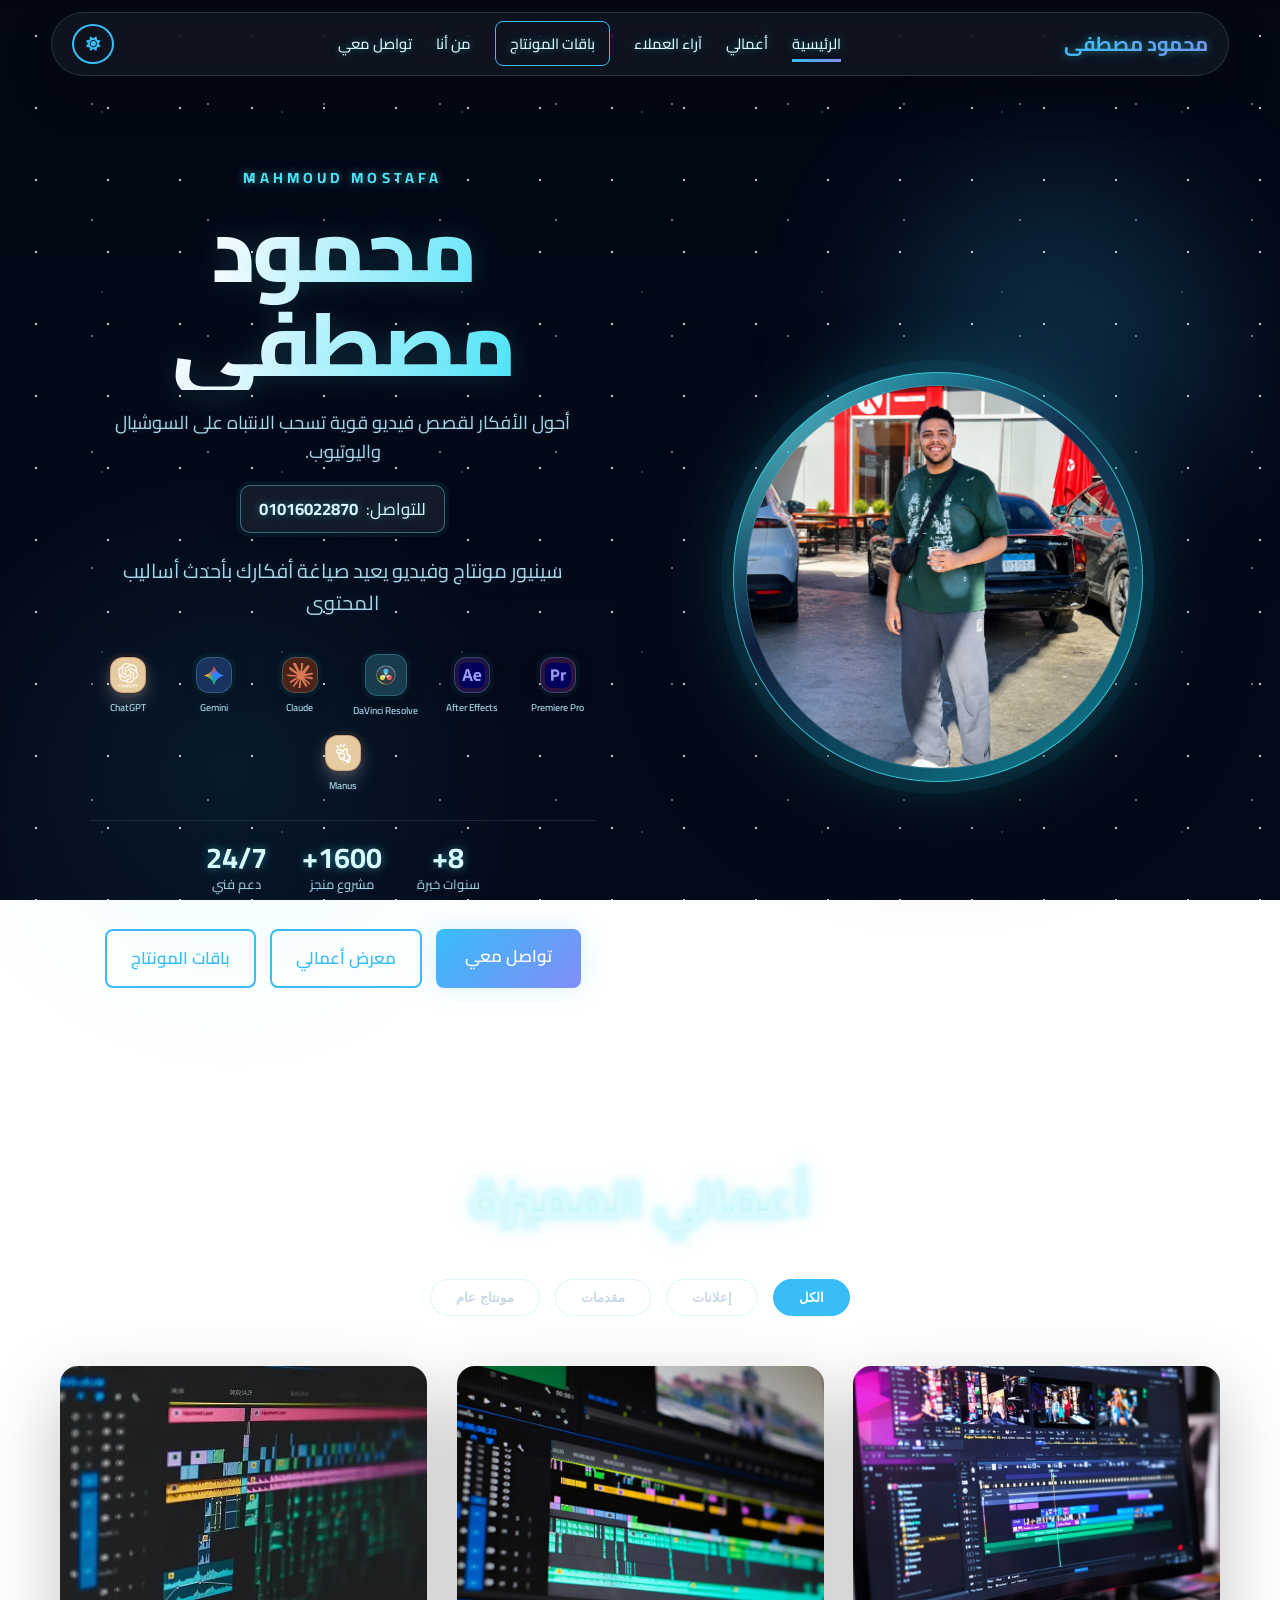
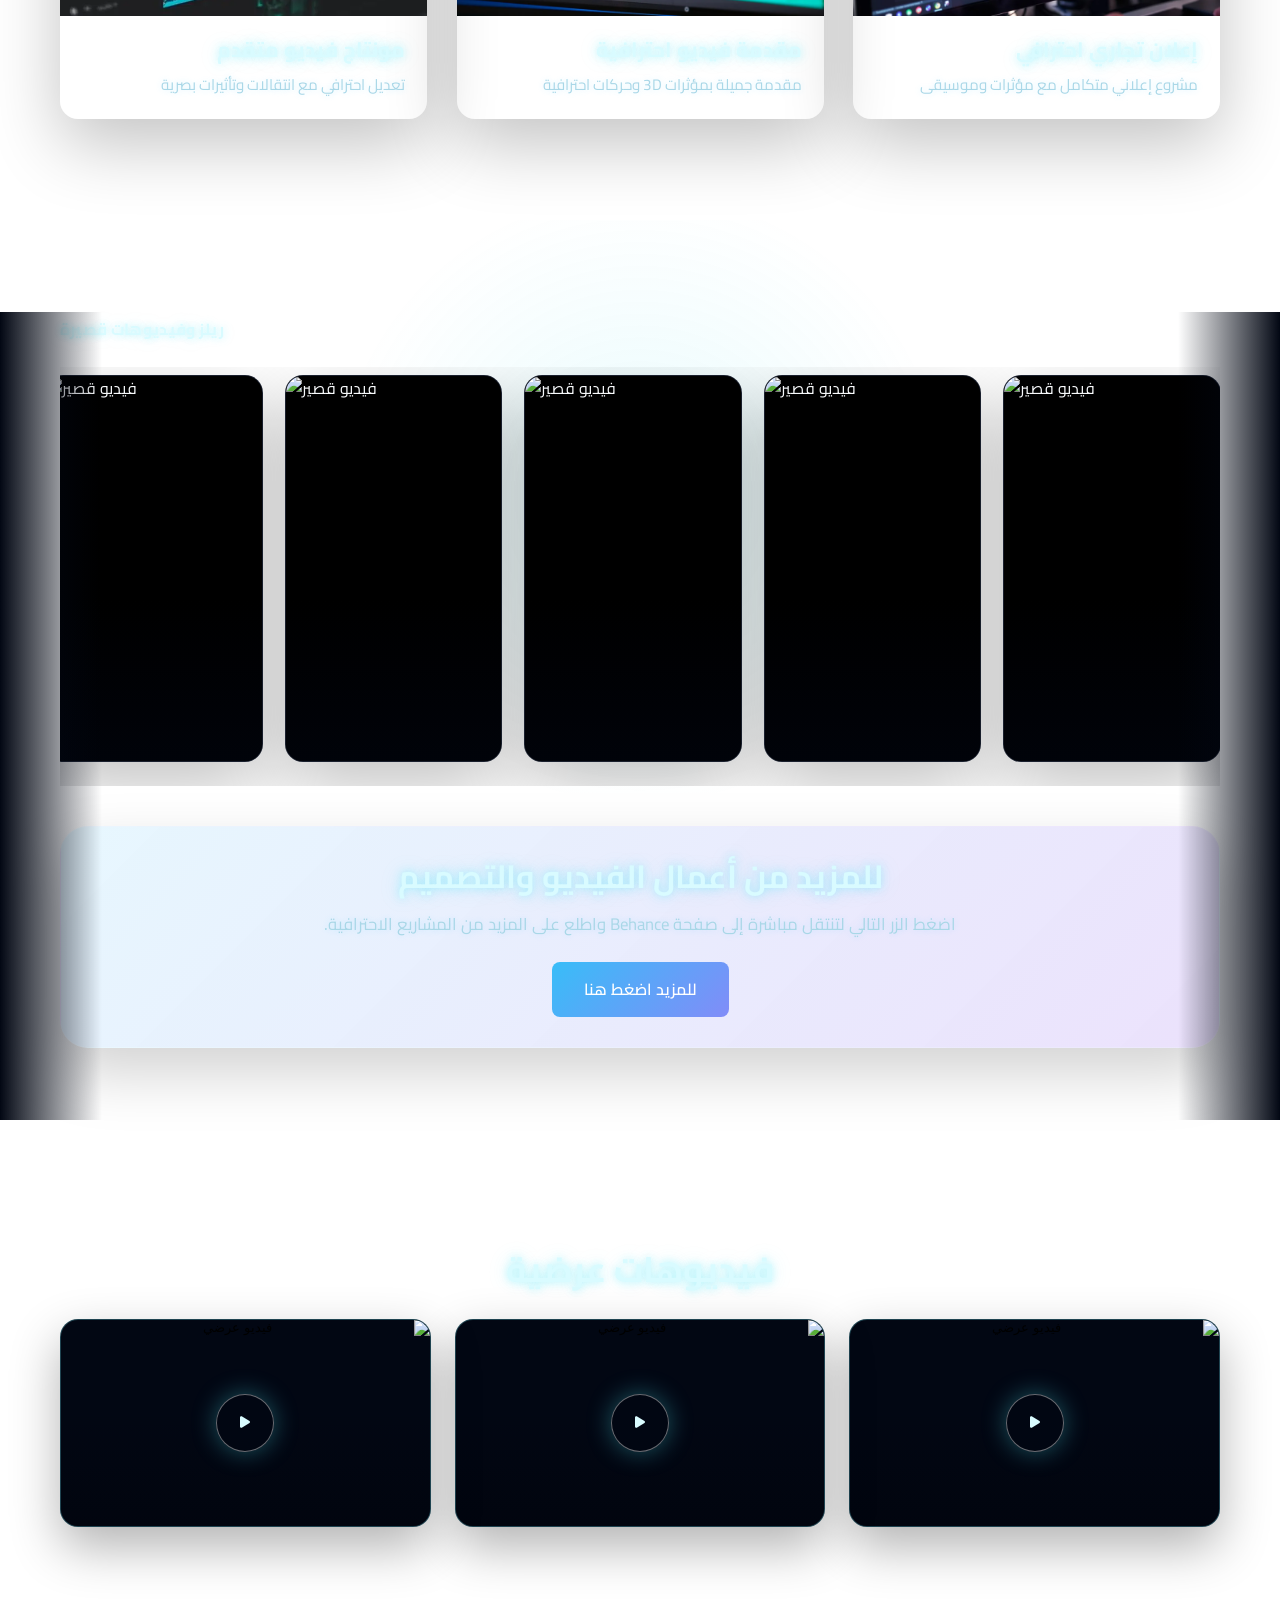
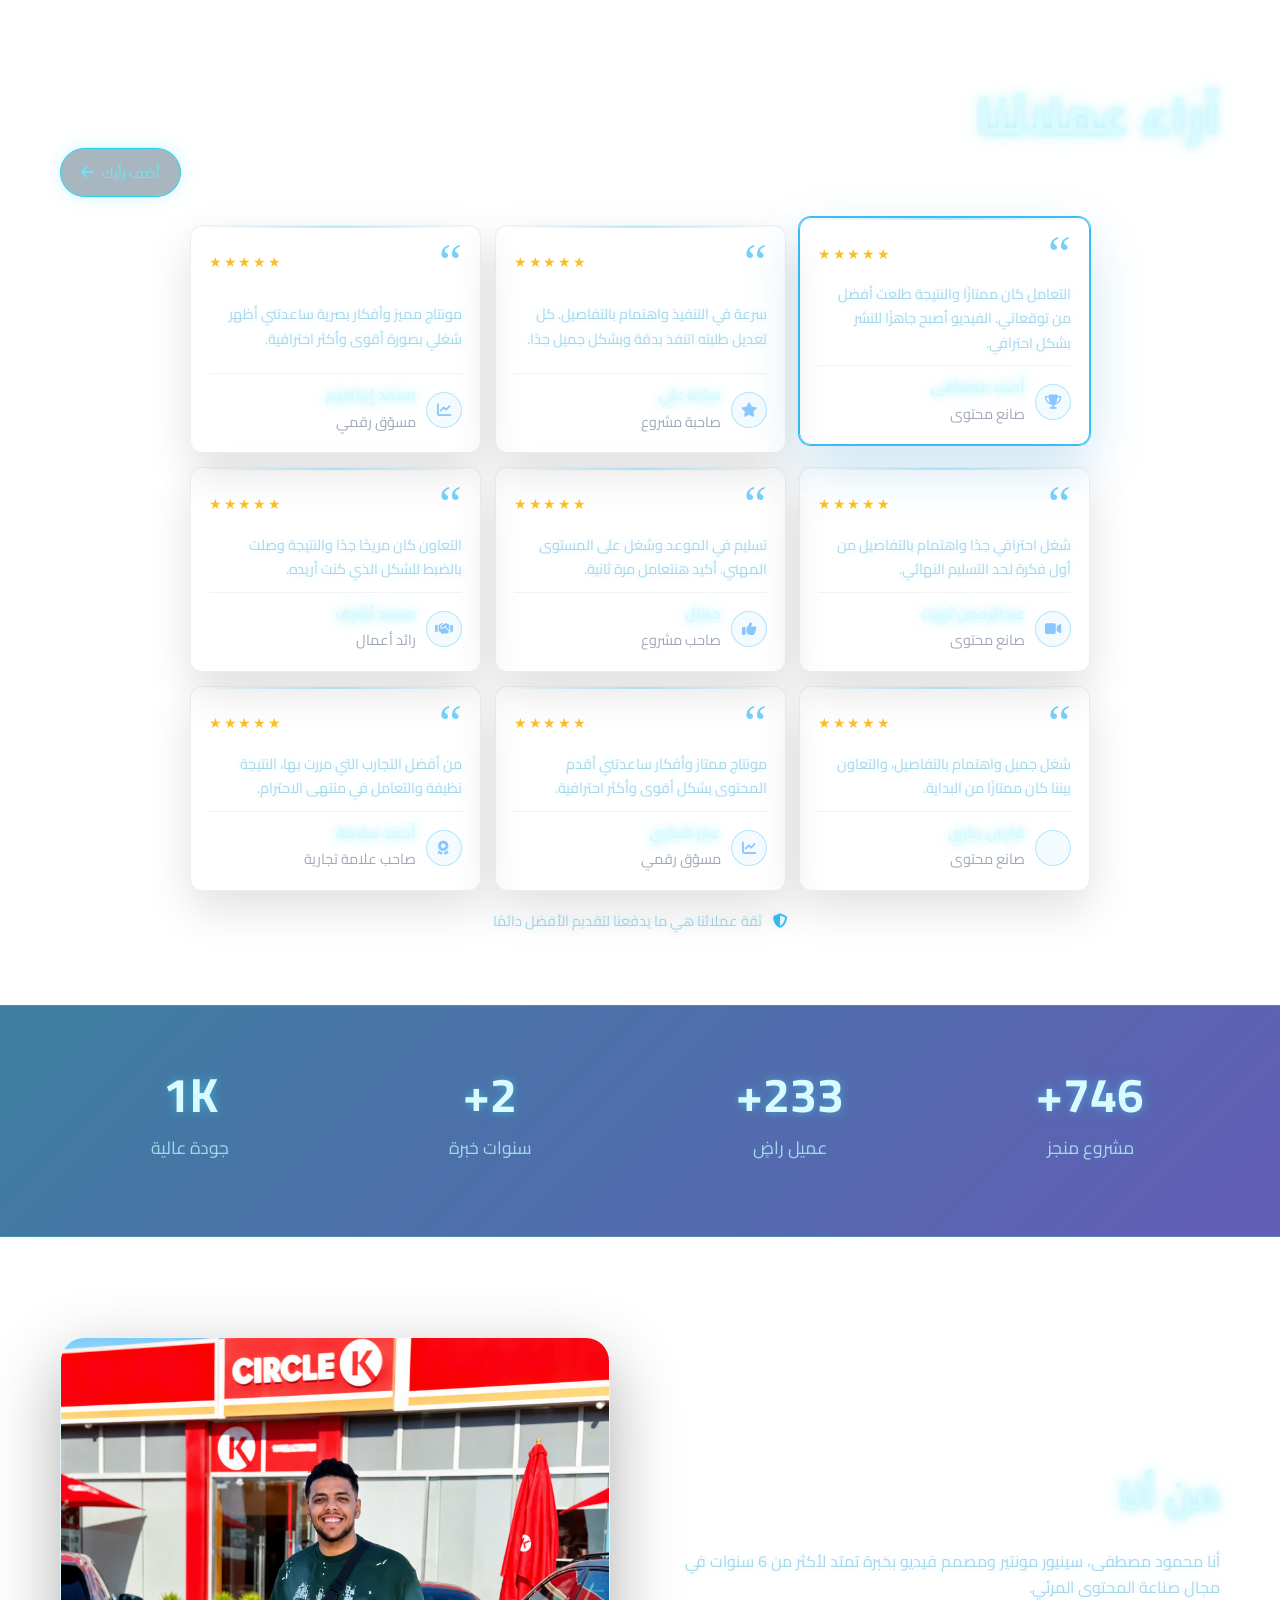
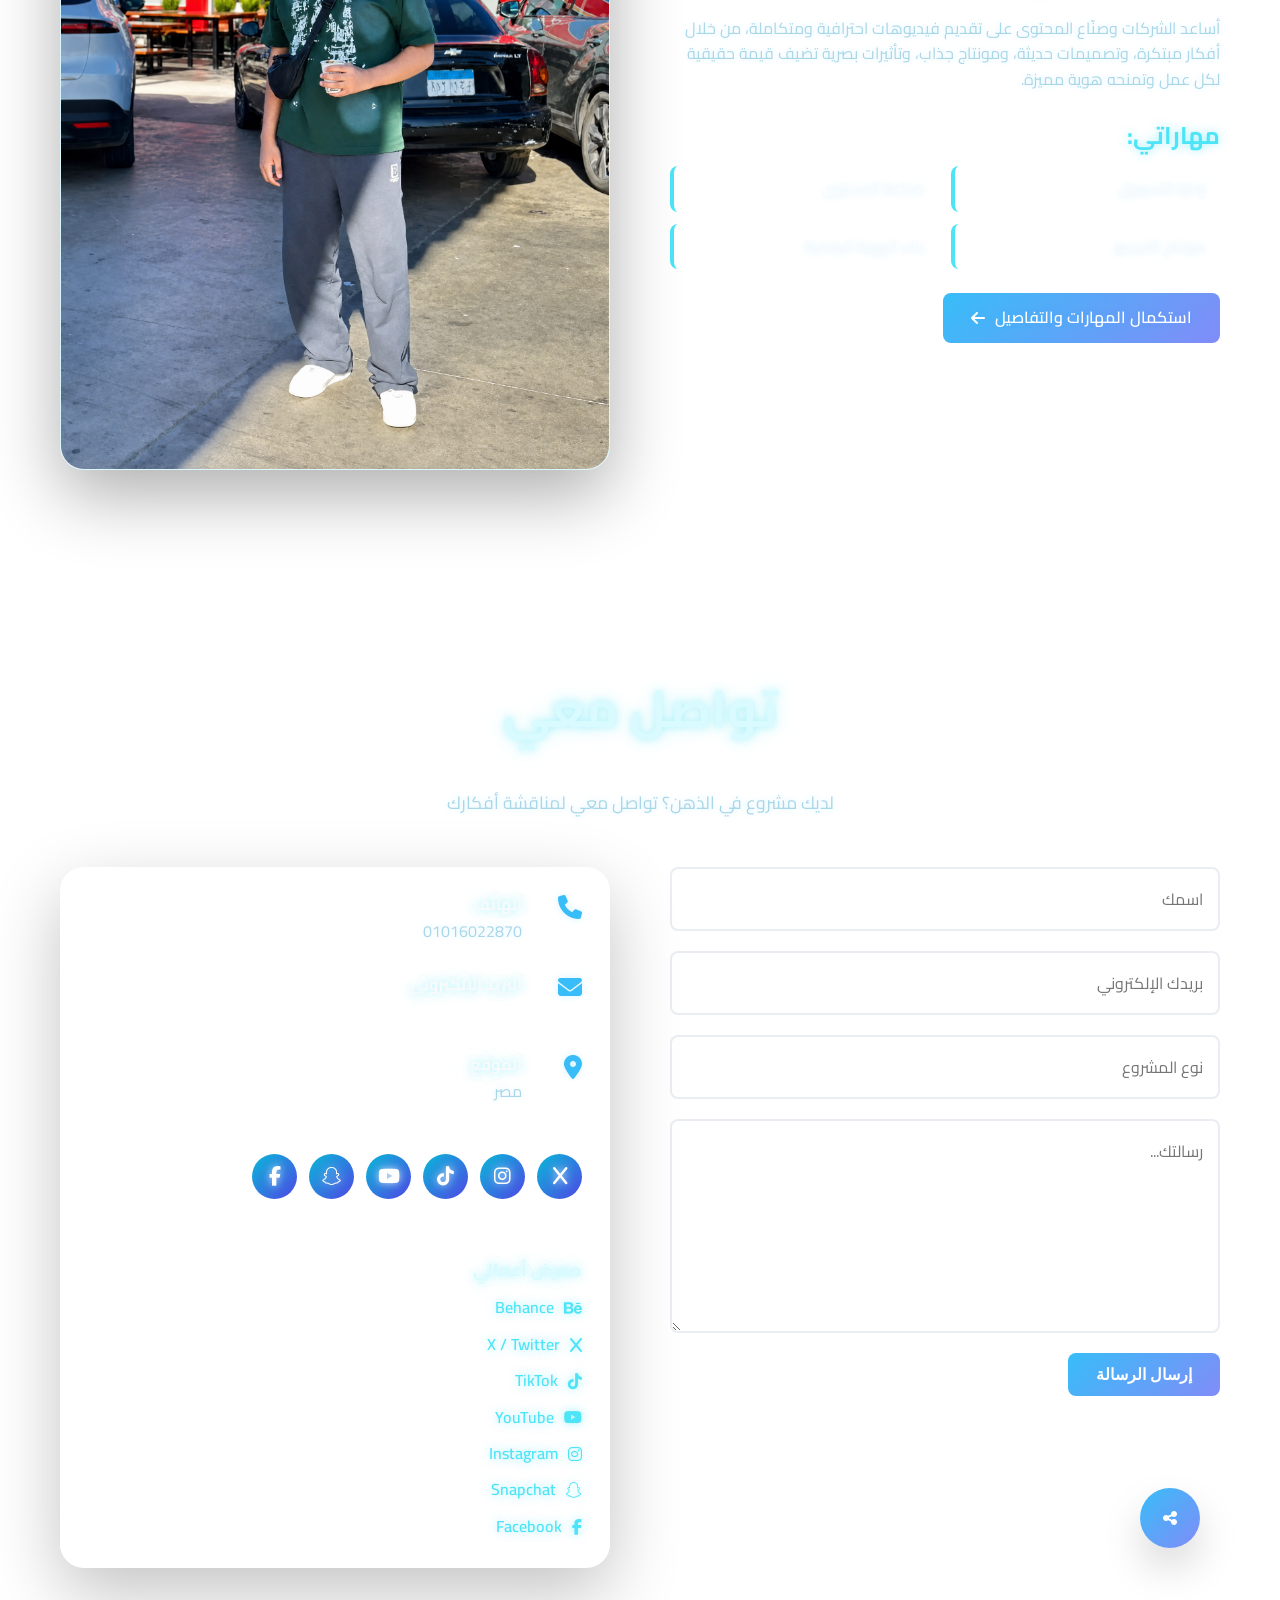
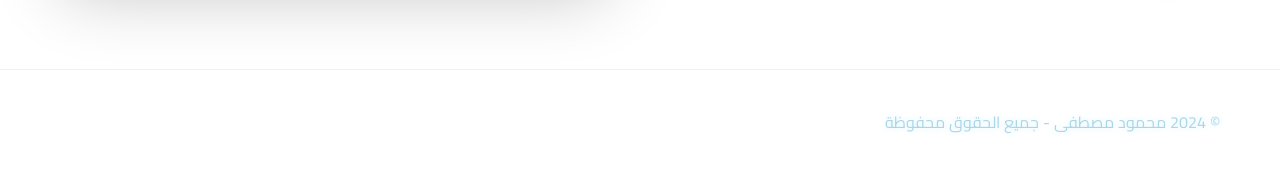
==== commit adc0ac00: "Add files via upload" ====
--- a/index.html
+++ b/index.html
@@ -375,6 +375,7 @@
                 <li><a href="#portfolio">أعمالي</a></li>
                 <li><a href="#reviews">آراء العملاء</a></li>
                 <li><a href="#contact">تواصل</a></li>
+                <li><a href="admin.html">غرفة التحكم</a></li>
             </ul>
         </div>
     </footer>
